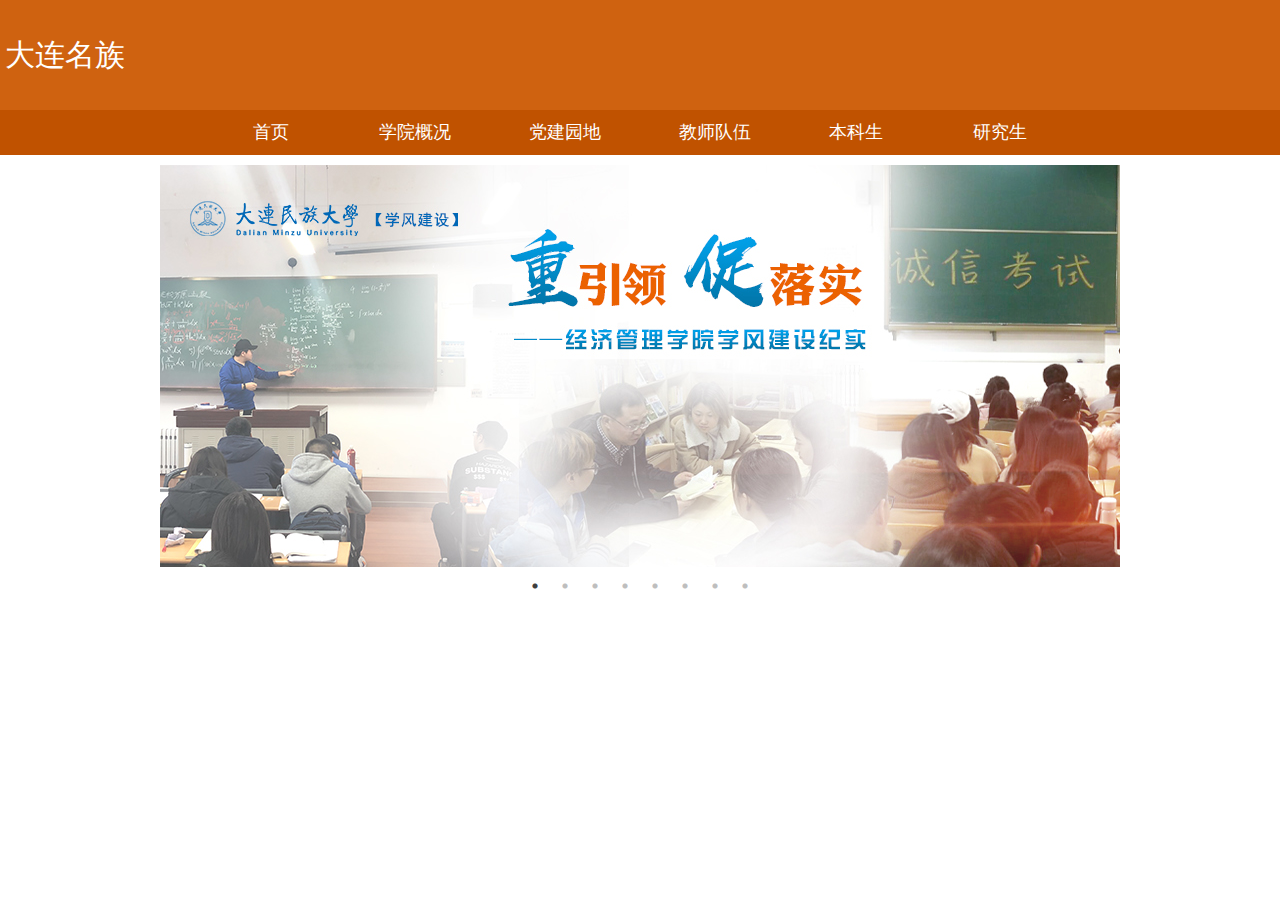
==== index.html @ b8bac3f0 "完成头部" ====
<!DOCTYPE html>
<html lang="en">
<head>
	<meta charset="UTF-8">
	<title>Title</title>
	<link rel="stylesheet" type="text/css" href="slick/slick.css"/>
	<link rel="stylesheet" type="text/css" href="slick/slick-theme.css"/>
	<link rel="stylesheet" href="css/main.css">
</head>
<body class="">

	<div class="wrapper">
		<div class="header">
			<div class="banner">
				<a class="logo" href="index.html">
					大连名族
				</a>

			</div><!-- /.banner -->
			<div class="nav-bar">
				<ul class="nav">
					<li><a href="index.html">首页</a></li>
					<li><a href="##">学院概况</a></li>
					<li><a href="##">党建园地</a></li>
					<li><a href="##">教师队伍</a></li>
					<li><a href="##">本科生</a></li>
					<li><a href="##">研究生</a></li>
				</ul>
			</div><!-- /.nav-bar -->

		</div>
		<div class="main">

			<div class="slide">
				<div><img src="images/tmp/1.jpg"> </div>
				<div><img src="images/tmp/2.jpg"> </div>
				<div><img src="images/tmp/3.jpg"> </div>
				<div><img src="images/tmp/4.jpg"> </div>
				<div><img src="images/tmp/5.jpg"> </div>
				<div><img src="images/tmp/6.jpg"> </div>
				<div><img src="images/tmp/7.jpg"> </div>
				<div><img src="images/tmp/8.jpg"> </div>
			</div>

		</div><!-- /.main -->

	</div>

	<script type="text/javascript" src="js/jquery-1.12.4.js"></script>
	<!--<script type="text/javascript" src="js/jquery-migrate-1.4.1.js"></script>-->
	<script type="text/javascript" src="slick/slick.js"></script>
	<script type="text/javascript">
		$(function(){
        $('.slide').slick({
		        dots: true,
            infinite: true,
            slidesToShow: 1,
            slidesToScroll: 1
        });
		});
	</script>
</body>
</html>
---- css/main.css ----
body{
    margin: 0;
}
* {
    box-sizing: border-box;
}

.wrapper{
    width: 100%;
}
.wrapper>.header{

}
.banner{
    min-height: 110px;
    max-height: 150px;
    background: #cf6210;
}

/* nav bar */
.nav-bar{
    height: 45px;
    background: #c05200;;
}
ul.nav{
    display: flex;
    list-style: none;
    margin: 0;
    padding: 0;
    -webkit-box-pack: center!important;
    -ms-flex-pack: center!important;
    justify-content: center!important;
}
ul.nav::after{
    display: table;
    content: ' ';
    clear: both;
}
ul.nav>li{
    float: left;
    display: inline-block;
    text-align: center;
    max-width: 150px;
}
ul.nav>li>a{
    white-space: nowrap;
    display: block;
    text-decoration: none;
    color: #fff;
    font-size: 18px;
    line-height: 35px;
    padding: 5px 45px;
    background: transparent;
}
ul.nav>li:hover{
    background: #fff;

}
ul.nav>li:hover>a{
    color: #333;
}

.logo>img{
    width: 150px;
    height: 150px;
    background: #fff;
}
.banner .logo{
    margin: 0 5px;
    text-decoration: none;
    color: #fff;
    font-size: 30px;
    line-height: 110px;
}

/* main */
.wrapper>.main{
    width: 75%;
    margin: 10px auto;

}
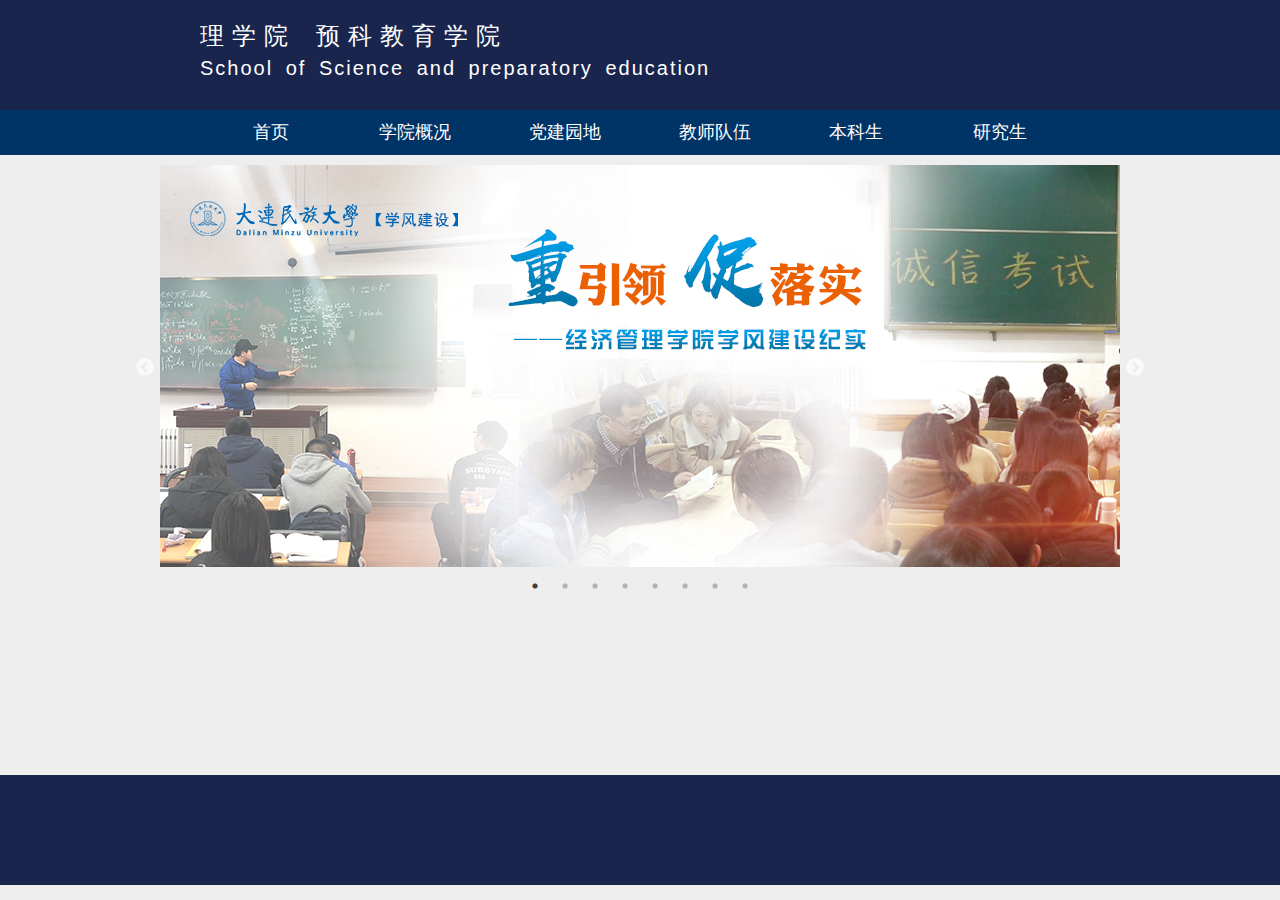
==== commit 2a0b8bd8: "配色选择与下拉菜单设计" ====
--- a/index.html
+++ b/index.html
@@ -1,5 +1,5 @@
 <!DOCTYPE html>
-<html lang="en">
+<html lang="zh">
 <head>
 	<meta charset="UTF-8">
 	<title>Title</title>
@@ -13,18 +13,41 @@
 		<div class="header">
 			<div class="banner">
 				<a class="logo" href="index.html">
-					大连名族
+
 				</a>
-
+				<div class="main">
+					<div class="title">
+						<div class="zh">理学院 预科教育学院</div>
+						<div class="en">School of Science and preparatory education</div>
+					</div>
+				</div>
 			</div><!-- /.banner -->
 			<div class="nav-bar">
 				<ul class="nav">
-					<li><a href="index.html">首页</a></li>
-					<li><a href="##">学院概况</a></li>
-					<li><a href="##">党建园地</a></li>
-					<li><a href="##">教师队伍</a></li>
-					<li><a href="##">本科生</a></li>
-					<li><a href="##">研究生</a></li>
+					<li><a class="nav-link" href="index.html">首页</a></li>
+					<li><a class="nav-link" href="##">学院概况</a></li>
+					<li>
+						<a class="nav-link" href="##">党建园地</a>
+						<ul class="menus">
+							<li><a class="nav-link" href="##">设计</a></li>
+							<li><a class="nav-link" href="##">我的设计</a></li>
+							<li><a class="nav-link" href="##">UI</a></li>
+							<li><a class="nav-link" href="##">如何做设计</a></li>
+							<li><a class="nav-link" href="##">UI设计师</a></li>
+						</ul>
+					</li>
+					<li><a class="nav-link" href="##">教师队伍</a></li>
+					<li>
+						<a class="nav-link" href="##">本科生</a>
+						<ul class="menus">
+							<li><a class="nav-link" href="##">辽东学院</a></li>
+							<li><a class="nav-link" href="##">大连理工大学</a></li>
+							<li><a class="nav-link" href="##">大连名族大学</a></li>
+							<li><a class="nav-link" href="##">北京大学</a></li>
+							<li><a class="nav-link" href="##">哈佛大学</a></li>
+						</ul>
+					</li>
+					<li><a class="nav-link" href="##">研究生</a></li>
 				</ul>
 			</div><!-- /.nav-bar -->
 
@@ -43,12 +66,16 @@
 			</div>
 
 		</div><!-- /.main -->
+		<div class="footer">
 
+
+		</div><!-- /.footer -->
 	</div>
 
 	<script type="text/javascript" src="js/jquery-1.12.4.js"></script>
 	<!--<script type="text/javascript" src="js/jquery-migrate-1.4.1.js"></script>-->
 	<script type="text/javascript" src="slick/slick.js"></script>
+	<script type="text/javascript" src="js/main.js"></script>
 	<script type="text/javascript">
 		$(function(){
         $('.slide').slick({
--- a/css/main.css
+++ b/css/main.css
@@ -1,5 +1,13 @@
+:root{
+    --banner_hei: 110px;
+    --mc: #19254D;
+    --sc: #003366;
+}
+
 body{
     margin: 0;
+    font-family: "Microsoft Yahei", "Helvetica Neue", Helvetica, Arial, sans-serif;
+    background: #eee;
 }
 * {
     box-sizing: border-box;
@@ -9,18 +17,55 @@
     width: 100%;
 }
 .wrapper>.header{
-
+    position: relative;
+    color: #fff;
 }
 .banner{
-    min-height: 110px;
-    max-height: 150px;
-    background: #cf6210;
+    position: relative;
+    height: var(--banner_hei);
+    background: var(--mc);
+}
+.banner .logo{
+    display: block;
+    position: absolute;
+}
+.banner>.main{
+    display: inline-block;
+    margin-left: 200px;
+    height: 100%;
+}
+.banner>.main>.title{
+    font-size: 24px;
+    word-spacing: 5px;
+    letter-spacing: 2px;
+    padding-top: 20px;
+    white-space: nowrap;
+    overflow: hidden;
+    -ms-text-overflow: ellipsis;
+    text-overflow: ellipsis;
+}
+.banner>.main>.title .zh{
+    letter-spacing: 8px;
+    margin-bottom: 5px;
+}
+.banner>.main>.title .en{
+    font-size: 20px;
 }
 
 /* nav bar */
+.nav-link{
+    white-space: nowrap;
+    display: block;
+    text-decoration: none;
+    color: #000;
+    font-size: 18px;
+    line-height: 35px;
+    background: transparent;
+    padding: 5px 15px;
+}
 .nav-bar{
     height: 45px;
-    background: #c05200;;
+    background: var(--sc);
 }
 ul.nav{
     display: flex;
@@ -39,25 +84,54 @@
 ul.nav>li{
     float: left;
     display: inline-block;
+    position: relative;
     text-align: center;
     max-width: 150px;
+    vertical-align: middle;
 }
-ul.nav>li>a{
-    white-space: nowrap;
+.menus{
+    display: none;
+    padding: 0;
+    margin: 0;
+    width: 100%;
+    position: absolute;
+    top: 100%;
+    left: 0;
+    z-index: 1000;
+    float: left;
+    border: 1px solid #eee;
+}
+.menus.open{
     display: block;
-    text-decoration: none;
+}
+ul.nav>li>.menus{
+    font-size: 14px;
+    text-align: left;
+    list-style: none;
+    background-color: #fff;
+    border-top: none;
+}
+.menus a{
+    color: #393939;
+    overflow: hidden;
+    font-size: 14px;
+    font-weight: 500;
+}
+.menus>li:hover{
+    background-color: var(--sc);
+}
+.menus>li:hover a{
     color: #fff;
-    font-size: 18px;
-    line-height: 35px;
+}
+ul.nav>li>.nav-link{
+    color: #fff;
     padding: 5px 45px;
-    background: transparent;
 }
 ul.nav>li:hover{
     background: #fff;
-
 }
-ul.nav>li:hover>a{
-    color: #333;
+ul.nav>li:hover>.nav-link{
+    color: var(--sc);
 }
 
 .logo>img{
@@ -65,17 +139,16 @@
     height: 150px;
     background: #fff;
 }
-.banner .logo{
-    margin: 0 5px;
-    text-decoration: none;
-    color: #fff;
-    font-size: 30px;
-    line-height: 110px;
-}
 
 /* main */
 .wrapper>.main{
     width: 75%;
     margin: 10px auto;
+    min-height: 600px;
+}
 
-}+/* footer */
+.wrapper>.footer{
+    min-height: 110px;
+    background: var(--mc);
+}
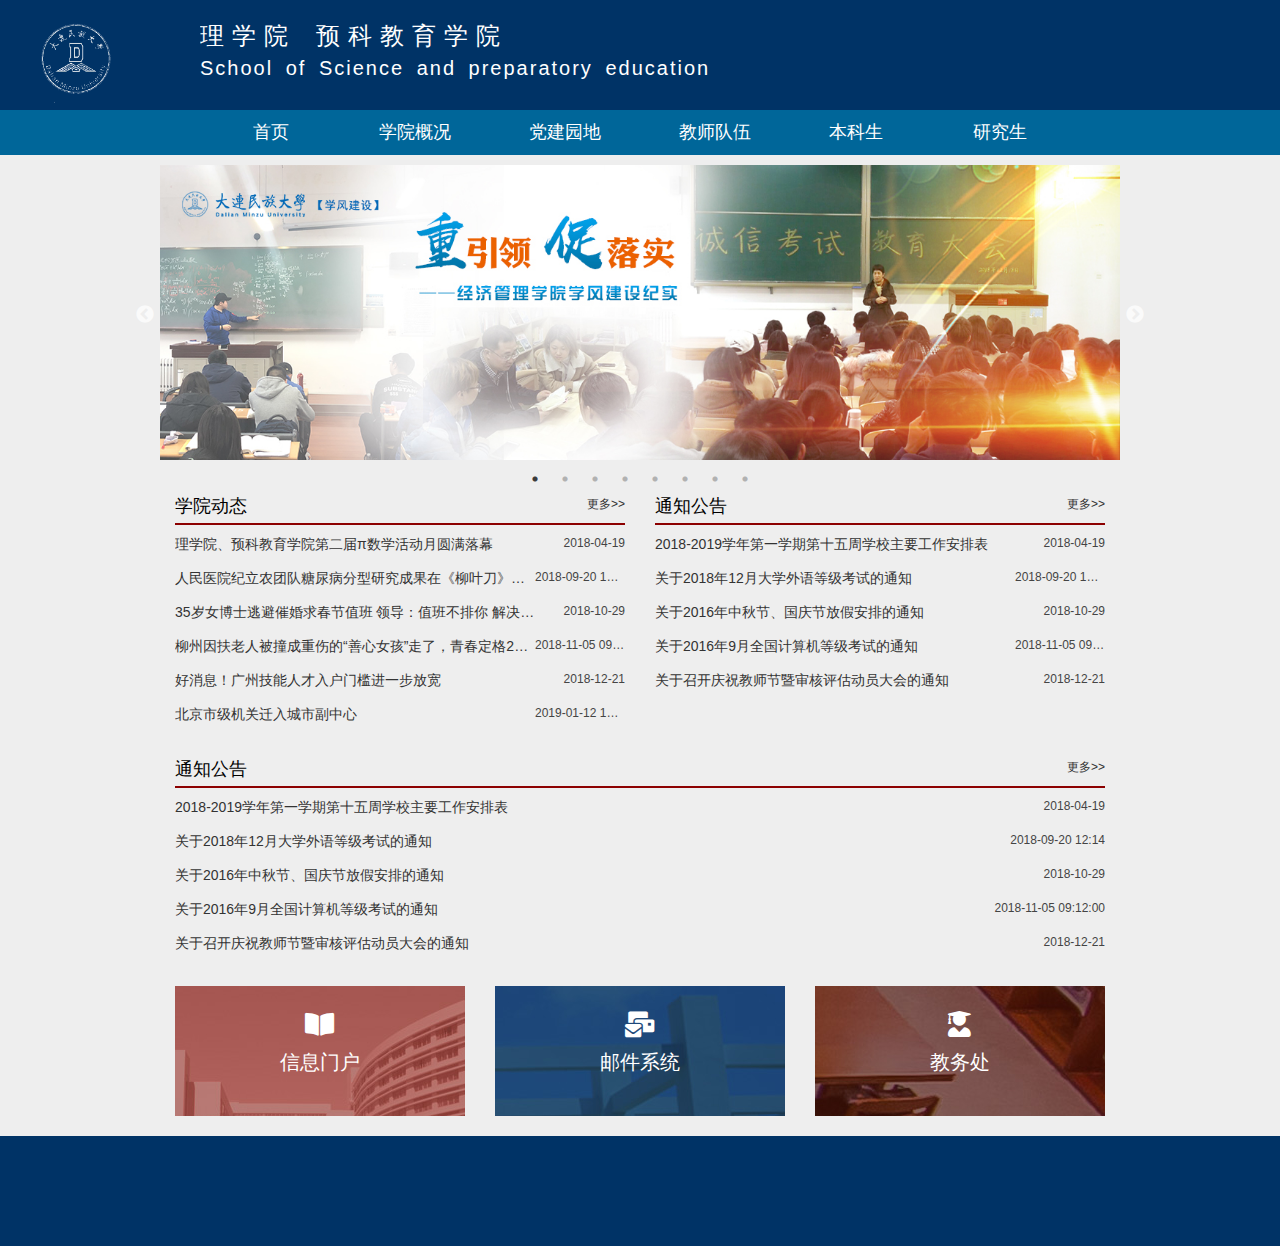
==== commit 6d95afd3: "设计基本完成，更新内容：1. 设计栅栏布局 2. 图标库引入" ====
--- a/index.html
+++ b/index.html
@@ -2,10 +2,55 @@
 <html lang="zh">
 <head>
 	<meta charset="UTF-8">
+	<meta name="viewport" content="width=device-width,minimum-scale=1.0,maximum-scale=1.0"/>
 	<title>Title</title>
 	<link rel="stylesheet" type="text/css" href="slick/slick.css"/>
 	<link rel="stylesheet" type="text/css" href="slick/slick-theme.css"/>
+	<link rel="stylesheet" type="text/css" href="fontawesome-5.6.3-web/css/all.min.css"/>
 	<link rel="stylesheet" href="css/main.css">
+
+	<style type="text/css">
+		/* 快速导航 */
+		.nav-box .item{
+			height: 130px;
+			background: lightblue;
+		}
+		.nav-box .c3{
+			padding: 5px;
+		}
+		.nav-box a{
+			display: block;
+			height: 100%;
+			text-align: center;
+			line-height: 1;
+			text-decoration: none;
+			color: #fff;
+			font-size: 20px;
+			position: relative;
+			padding-top: 25px;
+		}
+		.nav-box a:hover{
+			text-decoration: none;
+			color: #fff;
+		}
+		.nav-box .fas{
+			display: block;
+			text-align: center;
+			font-size: 26px;
+		}
+		.nav-box .item p{
+			margin: 15px 0 0;
+		}
+		.nav-box .msg-portal{
+			background-image: url("images/tmp/10.jpg");
+		}
+		.nav-box .mail-sys{
+			background-image: url("images/tmp/11.jpg");
+		}
+		.nav-box .edu{
+			background-image: url("images/tmp/12.jpg");
+		}
+	</style>
 </head>
 <body class="">
 
@@ -13,7 +58,7 @@
 		<div class="header">
 			<div class="banner">
 				<a class="logo" href="index.html">
-
+					<img src="images/logo.png">
 				</a>
 				<div class="main">
 					<div class="title">
@@ -25,36 +70,39 @@
 			<div class="nav-bar">
 				<ul class="nav">
 					<li><a class="nav-link" href="index.html">首页</a></li>
-					<li><a class="nav-link" href="##">学院概况</a></li>
+					<li><a class="nav-link" href="index.html">学院概况</a></li>
 					<li>
-						<a class="nav-link" href="##">党建园地</a>
+						<a class="nav-link" href="index.html">党建园地</a>
 						<ul class="menus">
-							<li><a class="nav-link" href="##">设计</a></li>
-							<li><a class="nav-link" href="##">我的设计</a></li>
-							<li><a class="nav-link" href="##">UI</a></li>
-							<li><a class="nav-link" href="##">如何做设计</a></li>
-							<li><a class="nav-link" href="##">UI设计师</a></li>
+							<li><a class="nav-link" href="index.html">设计</a></li>
+							<li><a class="nav-link" href="index.html">我的设计</a></li>
+							<li><a class="nav-link" href="index.html">UI</a></li>
+							<li><a class="nav-link" href="index.html">如何做设计</a></li>
+							<li><a class="nav-link" href="index.html">UI设计师</a></li>
 						</ul>
 					</li>
-					<li><a class="nav-link" href="##">教师队伍</a></li>
+					<li><a class="nav-link" href="index.html">教师队伍</a></li>
 					<li>
-						<a class="nav-link" href="##">本科生</a>
+						<a class="nav-link" href="index.html">本科生</a>
 						<ul class="menus">
-							<li><a class="nav-link" href="##">辽东学院</a></li>
-							<li><a class="nav-link" href="##">大连理工大学</a></li>
-							<li><a class="nav-link" href="##">大连名族大学</a></li>
-							<li><a class="nav-link" href="##">北京大学</a></li>
-							<li><a class="nav-link" href="##">哈佛大学</a></li>
+							<li><a class="nav-link" href="index.html">辽东学院</a></li>
+							<li><a class="nav-link" href="index.html">大连理工大学</a></li>
+							<li><a class="nav-link" href="index.html">大连名族大学</a></li>
+							<li><a class="nav-link" href="index.html">北京大学</a></li>
+							<li><a class="nav-link" href="index.html">哈佛大学</a></li>
 						</ul>
 					</li>
-					<li><a class="nav-link" href="##">研究生</a></li>
+					<li><a class="nav-link" href="index.html">研究生</a></li>
 				</ul>
 			</div><!-- /.nav-bar -->
 
-		</div>
+
+
+
+		</div><!-- /.header -->
 		<div class="main">
 
-			<div class="slide">
+			<div class="image-wall">
 				<div><img src="images/tmp/1.jpg"> </div>
 				<div><img src="images/tmp/2.jpg"> </div>
 				<div><img src="images/tmp/3.jpg"> </div>
@@ -65,11 +113,144 @@
 				<div><img src="images/tmp/8.jpg"> </div>
 			</div>
 
+			<div class="cake">
+				<div class="chalf">
+					<div class="box">
+						<div class="header">
+							<h3>学院动态</h3>
+							<div class="opts">
+								<a href="javascript:;">更多>></a>
+							</div>
+						</div>
+						<div class="body">
+							<ul class="links">
+								<li>
+									<a href="javascript:;">理学院、预科教育学院第二届π数学活动月圆满落幕</a>
+									<span class="time">2018-04-19</span>
+								</li>
+								<li>
+									<a href="javascript:;">人民医院纪立农团队糖尿病分型研究成果在《柳叶刀》糖尿病与内分泌子刊发表</a>
+									<span class="time">2018-09-20 12:14</span>
+								</li>
+								<li>
+									<a href="javascript:;">35岁女博士逃避催婚求春节值班 领导：值班不排你 解决当务之急</a>
+									<span class="time">2018-10-29</span>
+								</li>
+								<li>
+									<a href="javascript:;">柳州因扶老人被撞成重伤的“善心女孩”走了，青春定格23岁</a>
+									<span class="time">2018-11-05 09:12:00</span>
+								</li>
+								<li>
+									<a href="javascript:;">好消息！广州技能人才入户门槛进一步放宽</a>
+									<span class="time">2018-12-21</span>
+								</li>
+								<li>
+									<a href="javascript:;">北京市级机关迁入城市副中心</a>
+									<span class="time">2019-01-12 15:58:00</span>
+								</li>
+							</ul>
+						</div>
+					</div>
+				</div>
+
+				<div class="chalf">
+					<div class="box">
+						<div class="header">
+							<h3>通知公告</h3>
+							<div class="opts">
+								<a href="javascript:;">更多>></a>
+							</div>
+						</div>
+						<div class="body">
+							<ul class="links">
+								<li>
+									<a href="javascript:;">2018-2019学年第一学期第十五周学校主要工作安排表</a>
+									<span class="time">2018-04-19</span>
+								</li>
+								<li>
+									<a href="javascript:;">关于2018年12月大学外语等级考试的通知</a>
+									<span class="time">2018-09-20 12:14</span>
+								</li>
+								<li>
+									<a href="javascript:;">关于2016年中秋节、国庆节放假安排的通知</a>
+									<span class="time">2018-10-29</span>
+								</li>
+								<li>
+									<a href="javascript:;">关于2016年9月全国计算机等级考试的通知</a>
+									<span class="time">2018-11-05 09:12:00</span>
+								</li>
+								<li>
+									<a href="javascript:;">关于召开庆祝教师节暨审核评估动员大会的通知</a>
+									<span class="time">2018-12-21</span>
+								</li>
+							</ul>
+						</div>
+					</div>
+				</div>
+			</div><!-- /.cake -->
+
+			<div class="cake">
+				<div class="c12">
+					<div class="box">
+						<div class="header">
+							<h3>通知公告</h3>
+							<div class="opts">
+								<a href="javascript:;">更多>></a>
+							</div>
+						</div>
+						<div class="body">
+							<ul class="links">
+								<li>
+									<a href="javascript:;">2018-2019学年第一学期第十五周学校主要工作安排表</a>
+									<span class="time">2018-04-19</span>
+								</li>
+								<li>
+									<a href="javascript:;">关于2018年12月大学外语等级考试的通知</a>
+									<span class="time">2018-09-20 12:14</span>
+								</li>
+								<li>
+									<a href="javascript:;">关于2016年中秋节、国庆节放假安排的通知</a>
+									<span class="time">2018-10-29</span>
+								</li>
+								<li>
+									<a href="javascript:;">关于2016年9月全国计算机等级考试的通知</a>
+									<span class="time">2018-11-05 09:12:00</span>
+								</li>
+								<li>
+									<a href="javascript:;">关于召开庆祝教师节暨审核评估动员大会的通知</a>
+									<span class="time">2018-12-21</span>
+								</li>
+							</ul>
+						</div>
+					</div>
+				</div>
+			</div>
+
+			<div class="cake nav-box">
+				<div class="c4">
+					<a class="item msg-portal" href="javascript:;"><i class="fas fa-book-open"></i><p>信息门户</p></a>
+				</div>
+				<div class="c4">
+					<a class="item mail-sys" href="javascript:;"><i class="fas fa-mail-bulk"></i><p>邮件系统</p></a>
+				</div>
+				<div class="c4">
+					<a class="item edu" href="javascript:;"><i class="fas fa-user-graduate"></i><p>教务处</p></a>
+				</div>
+			</div>
+
+
 		</div><!-- /.main -->
+
+
 		<div class="footer">
 
 
 		</div><!-- /.footer -->
+	</div>
+
+	<div>
+
+
 	</div>
 
 	<script type="text/javascript" src="js/jquery-1.12.4.js"></script>
@@ -78,11 +259,18 @@
 	<script type="text/javascript" src="js/main.js"></script>
 	<script type="text/javascript">
 		$(function(){
-        $('.slide').slick({
+        $('.image-wall').slick({
 		        dots: true,
             infinite: true,
             slidesToShow: 1,
-            slidesToScroll: 1
+            slidesToScroll: 1,
+		        adaptiveHeight: true,
+		        autoplay: true,
+		        autoplaySpeed: 2000,
+		        arrows: true,
+            centerMode: false,
+            centerPadding: '60px',
+            focusOnSelect: true,
         });
 		});
 	</script>
--- a/fontawesome-5.6.3-web/css/all.min.css
+++ b/fontawesome-5.6.3-web/css/all.min.css
@@ -0,0 +1 @@
+.fa,.fab,.fal,.far,.fas{-moz-osx-font-smoothing:grayscale;-webkit-font-smoothing:antialiased;display:inline-block;font-style:normal;font-variant:normal;text-rendering:auto;line-height:1}.fa-lg{font-size:1.33333em;line-height:.75em;vertical-align:-.0667em}.fa-xs{font-size:.75em}.fa-sm{font-size:.875em}.fa-1x{font-size:1em}.fa-2x{font-size:2em}.fa-3x{font-size:3em}.fa-4x{font-size:4em}.fa-5x{font-size:5em}.fa-6x{font-size:6em}.fa-7x{font-size:7em}.fa-8x{font-size:8em}.fa-9x{font-size:9em}.fa-10x{font-size:10em}.fa-fw{text-align:center;width:1.25em}.fa-ul{list-style-type:none;margin-left:2.5em;padding-left:0}.fa-ul>li{position:relative}.fa-li{left:-2em;position:absolute;text-align:center;width:2em;line-height:inherit}.fa-border{border:.08em solid #eee;border-radius:.1em;padding:.2em .25em .15em}.fa-pull-left{float:left}.fa-pull-right{float:right}.fa.fa-pull-left,.fab.fa-pull-left,.fal.fa-pull-left,.far.fa-pull-left,.fas.fa-pull-left{margin-right:.3em}.fa.fa-pull-right,.fab.fa-pull-right,.fal.fa-pull-right,.far.fa-pull-right,.fas.fa-pull-right{margin-left:.3em}.fa-spin{animation:fa-spin 2s infinite linear}.fa-pulse{animation:fa-spin 1s infinite steps(8)}@keyframes fa-spin{0%{transform:rotate(0deg)}to{transform:rotate(1turn)}}.fa-rotate-90{-ms-filter:"progid:DXImageTransform.Microsoft.BasicImage(rotation=1)";transform:rotate(90deg)}.fa-rotate-180{-ms-filter:"progid:DXImageTransform.Microsoft.BasicImage(rotation=2)";transform:rotate(180deg)}.fa-rotate-270{-ms-filter:"progid:DXImageTransform.Microsoft.BasicImage(rotation=3)";transform:rotate(270deg)}.fa-flip-horizontal{-ms-filter:"progid:DXImageTransform.Microsoft.BasicImage(rotation=0, mirror=1)";transform:scaleX(-1)}.fa-flip-vertical{transform:scaleY(-1)}.fa-flip-horizontal.fa-flip-vertical,.fa-flip-vertical{-ms-filter:"progid:DXImageTransform.Microsoft.BasicImage(rotation=2, mirror=1)"}.fa-flip-horizontal.fa-flip-vertical{transform:scale(-1)}:root .fa-flip-horizontal,:root .fa-flip-vertical,:root .fa-rotate-90,:root .fa-rotate-180,:root .fa-rotate-270{filter:none}.fa-stack{display:inline-block;height:2em;line-height:2em;position:relative;vertical-align:middle;width:2.5em}.fa-stack-1x,.fa-stack-2x{left:0;position:absolute;text-align:center;width:100%}.fa-stack-1x{line-height:inherit}.fa-stack-2x{font-size:2em}.fa-inverse{color:#fff}.fa-500px:before{content:"\f26e"}.fa-accessible-icon:before{content:"\f368"}.fa-accusoft:before{content:"\f369"}.fa-acquisitions-incorporated:before{content:"\f6af"}.fa-ad:before{content:"\f641"}.fa-address-book:before{content:"\f2b9"}.fa-address-card:before{content:"\f2bb"}.fa-adjust:before{content:"\f042"}.fa-adn:before{content:"\f170"}.fa-adobe:before{content:"\f778"}.fa-adversal:before{content:"\f36a"}.fa-affiliatetheme:before{content:"\f36b"}.fa-air-freshener:before{content:"\f5d0"}.fa-algolia:before{content:"\f36c"}.fa-align-center:before{content:"\f037"}.fa-align-justify:before{content:"\f039"}.fa-align-left:before{content:"\f036"}.fa-align-right:before{content:"\f038"}.fa-alipay:before{content:"\f642"}.fa-allergies:before{content:"\f461"}.fa-amazon:before{content:"\f270"}.fa-amazon-pay:before{content:"\f42c"}.fa-ambulance:before{content:"\f0f9"}.fa-american-sign-language-interpreting:before{content:"\f2a3"}.fa-amilia:before{content:"\f36d"}.fa-anchor:before{content:"\f13d"}.fa-android:before{content:"\f17b"}.fa-angellist:before{content:"\f209"}.fa-angle-double-down:before{content:"\f103"}.fa-angle-double-left:before{content:"\f100"}.fa-angle-double-right:before{content:"\f101"}.fa-angle-double-up:before{content:"\f102"}.fa-angle-down:before{content:"\f107"}.fa-angle-left:before{content:"\f104"}.fa-angle-right:before{content:"\f105"}.fa-angle-up:before{content:"\f106"}.fa-angry:before{content:"\f556"}.fa-angrycreative:before{content:"\f36e"}.fa-angular:before{content:"\f420"}.fa-ankh:before{content:"\f644"}.fa-app-store:before{content:"\f36f"}.fa-app-store-ios:before{content:"\f370"}.fa-apper:before{content:"\f371"}.fa-apple:before{content:"\f179"}.fa-apple-alt:before{content:"\f5d1"}.fa-apple-pay:before{content:"\f415"}.fa-archive:before{content:"\f187"}.fa-archway:before{content:"\f557"}.fa-arrow-alt-circle-down:before{content:"\f358"}.fa-arrow-alt-circle-left:before{content:"\f359"}.fa-arrow-alt-circle-right:before{content:"\f35a"}.fa-arrow-alt-circle-up:before{content:"\f35b"}.fa-arrow-circle-down:before{content:"\f0ab"}.fa-arrow-circle-left:before{content:"\f0a8"}.fa-arrow-circle-right:before{content:"\f0a9"}.fa-arrow-circle-up:before{content:"\f0aa"}.fa-arrow-down:before{content:"\f063"}.fa-arrow-left:before{content:"\f060"}.fa-arrow-right:before{content:"\f061"}.fa-arrow-up:before{content:"\f062"}.fa-arrows-alt:before{content:"\f0b2"}.fa-arrows-alt-h:before{content:"\f337"}.fa-arrows-alt-v:before{content:"\f338"}.fa-artstation:before{content:"\f77a"}.fa-assistive-listening-systems:before{content:"\f2a2"}.fa-asterisk:before{content:"\f069"}.fa-asymmetrik:before{content:"\f372"}.fa-at:before{content:"\f1fa"}.fa-atlas:before{content:"\f558"}.fa-atlassian:before{content:"\f77b"}.fa-atom:before{content:"\f5d2"}.fa-audible:before{content:"\f373"}.fa-audio-description:before{content:"\f29e"}.fa-autoprefixer:before{content:"\f41c"}.fa-avianex:before{content:"\f374"}.fa-aviato:before{content:"\f421"}.fa-award:before{content:"\f559"}.fa-aws:before{content:"\f375"}.fa-baby:before{content:"\f77c"}.fa-baby-carriage:before{content:"\f77d"}.fa-backspace:before{content:"\f55a"}.fa-backward:before{content:"\f04a"}.fa-balance-scale:before{content:"\f24e"}.fa-ban:before{content:"\f05e"}.fa-band-aid:before{content:"\f462"}.fa-bandcamp:before{content:"\f2d5"}.fa-barcode:before{content:"\f02a"}.fa-bars:before{content:"\f0c9"}.fa-baseball-ball:before{content:"\f433"}.fa-basketball-ball:before{content:"\f434"}.fa-bath:before{content:"\f2cd"}.fa-battery-empty:before{content:"\f244"}.fa-battery-full:before{content:"\f240"}.fa-battery-half:before{content:"\f242"}.fa-battery-quarter:before{content:"\f243"}.fa-battery-three-quarters:before{content:"\f241"}.fa-bed:before{content:"\f236"}.fa-beer:before{content:"\f0fc"}.fa-behance:before{content:"\f1b4"}.fa-behance-square:before{content:"\f1b5"}.fa-bell:before{content:"\f0f3"}.fa-bell-slash:before{content:"\f1f6"}.fa-bezier-curve:before{content:"\f55b"}.fa-bible:before{content:"\f647"}.fa-bicycle:before{content:"\f206"}.fa-bimobject:before{content:"\f378"}.fa-binoculars:before{content:"\f1e5"}.fa-biohazard:before{content:"\f780"}.fa-birthday-cake:before{content:"\f1fd"}.fa-bitbucket:before{content:"\f171"}.fa-bitcoin:before{content:"\f379"}.fa-bity:before{content:"\f37a"}.fa-black-tie:before{content:"\f27e"}.fa-blackberry:before{content:"\f37b"}.fa-blender:before{content:"\f517"}.fa-blender-phone:before{content:"\f6b6"}.fa-blind:before{content:"\f29d"}.fa-blog:before{content:"\f781"}.fa-blogger:before{content:"\f37c"}.fa-blogger-b:before{content:"\f37d"}.fa-bluetooth:before{content:"\f293"}.fa-bluetooth-b:before{content:"\f294"}.fa-bold:before{content:"\f032"}.fa-bolt:before{content:"\f0e7"}.fa-bomb:before{content:"\f1e2"}.fa-bone:before{content:"\f5d7"}.fa-bong:before{content:"\f55c"}.fa-book:before{content:"\f02d"}.fa-book-dead:before{content:"\f6b7"}.fa-book-open:before{content:"\f518"}.fa-book-reader:before{content:"\f5da"}.fa-bookmark:before{content:"\f02e"}.fa-bowling-ball:before{content:"\f436"}.fa-box:before{content:"\f466"}.fa-box-open:before{content:"\f49e"}.fa-boxes:before{content:"\f468"}.fa-braille:before{content:"\f2a1"}.fa-brain:before{content:"\f5dc"}.fa-briefcase:before{content:"\f0b1"}.fa-briefcase-medical:before{content:"\f469"}.fa-broadcast-tower:before{content:"\f519"}.fa-broom:before{content:"\f51a"}.fa-brush:before{content:"\f55d"}.fa-btc:before{content:"\f15a"}.fa-bug:before{content:"\f188"}.fa-building:before{content:"\f1ad"}.fa-bullhorn:before{content:"\f0a1"}.fa-bullseye:before{content:"\f140"}.fa-burn:before{content:"\f46a"}.fa-buromobelexperte:before{content:"\f37f"}.fa-bus:before{content:"\f207"}.fa-bus-alt:before{content:"\f55e"}.fa-business-time:before{content:"\f64a"}.fa-buysellads:before{content:"\f20d"}.fa-calculator:before{content:"\f1ec"}.fa-calendar:before{content:"\f133"}.fa-calendar-alt:before{content:"\f073"}.fa-calendar-check:before{content:"\f274"}.fa-calendar-day:before{content:"\f783"}.fa-calendar-minus:before{content:"\f272"}.fa-calendar-plus:before{content:"\f271"}.fa-calendar-times:before{content:"\f273"}.fa-calendar-week:before{content:"\f784"}.fa-camera:before{content:"\f030"}.fa-camera-retro:before{content:"\f083"}.fa-campground:before{content:"\f6bb"}.fa-canadian-maple-leaf:before{content:"\f785"}.fa-candy-cane:before{content:"\f786"}.fa-cannabis:before{content:"\f55f"}.fa-capsules:before{content:"\f46b"}.fa-car:before{content:"\f1b9"}.fa-car-alt:before{content:"\f5de"}.fa-car-battery:before{content:"\f5df"}.fa-car-crash:before{content:"\f5e1"}.fa-car-side:before{content:"\f5e4"}.fa-caret-down:before{content:"\f0d7"}.fa-caret-left:before{content:"\f0d9"}.fa-caret-right:before{content:"\f0da"}.fa-caret-square-down:before{content:"\f150"}.fa-caret-square-left:before{content:"\f191"}.fa-caret-square-right:before{content:"\f152"}.fa-caret-square-up:before{content:"\f151"}.fa-caret-up:before{content:"\f0d8"}.fa-carrot:before{content:"\f787"}.fa-cart-arrow-down:before{content:"\f218"}.fa-cart-plus:before{content:"\f217"}.fa-cash-register:before{content:"\f788"}.fa-cat:before{content:"\f6be"}.fa-cc-amazon-pay:before{content:"\f42d"}.fa-cc-amex:before{content:"\f1f3"}.fa-cc-apple-pay:before{content:"\f416"}.fa-cc-diners-club:before{content:"\f24c"}.fa-cc-discover:before{content:"\f1f2"}.fa-cc-jcb:before{content:"\f24b"}.fa-cc-mastercard:before{content:"\f1f1"}.fa-cc-paypal:before{content:"\f1f4"}.fa-cc-stripe:before{content:"\f1f5"}.fa-cc-visa:before{content:"\f1f0"}.fa-centercode:before{content:"\f380"}.fa-centos:before{content:"\f789"}.fa-certificate:before{content:"\f0a3"}.fa-chair:before{content:"\f6c0"}.fa-chalkboard:before{content:"\f51b"}.fa-chalkboard-teacher:before{content:"\f51c"}.fa-charging-station:before{content:"\f5e7"}.fa-chart-area:before{content:"\f1fe"}.fa-chart-bar:before{content:"\f080"}.fa-chart-line:before{content:"\f201"}.fa-chart-pie:before{content:"\f200"}.fa-check:before{content:"\f00c"}.fa-check-circle:before{content:"\f058"}.fa-check-double:before{content:"\f560"}.fa-check-square:before{content:"\f14a"}.fa-chess:before{content:"\f439"}.fa-chess-bishop:before{content:"\f43a"}.fa-chess-board:before{content:"\f43c"}.fa-chess-king:before{content:"\f43f"}.fa-chess-knight:before{content:"\f441"}.fa-chess-pawn:before{content:"\f443"}.fa-chess-queen:before{content:"\f445"}.fa-chess-rook:before{content:"\f447"}.fa-chevron-circle-down:before{content:"\f13a"}.fa-chevron-circle-left:before{content:"\f137"}.fa-chevron-circle-right:before{content:"\f138"}.fa-chevron-circle-up:before{content:"\f139"}.fa-chevron-down:before{content:"\f078"}.fa-chevron-left:before{content:"\f053"}.fa-chevron-right:before{content:"\f054"}.fa-chevron-up:before{content:"\f077"}.fa-child:before{content:"\f1ae"}.fa-chrome:before{content:"\f268"}.fa-church:before{content:"\f51d"}.fa-circle:before{content:"\f111"}.fa-circle-notch:before{content:"\f1ce"}.fa-city:before{content:"\f64f"}.fa-clipboard:before{content:"\f328"}.fa-clipboard-check:before{content:"\f46c"}.fa-clipboard-list:before{content:"\f46d"}.fa-clock:before{content:"\f017"}.fa-clone:before{content:"\f24d"}.fa-closed-captioning:before{content:"\f20a"}.fa-cloud:before{content:"\f0c2"}.fa-cloud-download-alt:before{content:"\f381"}.fa-cloud-meatball:before{content:"\f73b"}.fa-cloud-moon:before{content:"\f6c3"}.fa-cloud-moon-rain:before{content:"\f73c"}.fa-cloud-rain:before{content:"\f73d"}.fa-cloud-showers-heavy:before{content:"\f740"}.fa-cloud-sun:before{content:"\f6c4"}.fa-cloud-sun-rain:before{content:"\f743"}.fa-cloud-upload-alt:before{content:"\f382"}.fa-cloudscale:before{content:"\f383"}.fa-cloudsmith:before{content:"\f384"}.fa-cloudversify:before{content:"\f385"}.fa-cocktail:before{content:"\f561"}.fa-code:before{content:"\f121"}.fa-code-branch:before{content:"\f126"}.fa-codepen:before{content:"\f1cb"}.fa-codiepie:before{content:"\f284"}.fa-coffee:before{content:"\f0f4"}.fa-cog:before{content:"\f013"}.fa-cogs:before{content:"\f085"}.fa-coins:before{content:"\f51e"}.fa-columns:before{content:"\f0db"}.fa-comment:before{content:"\f075"}.fa-comment-alt:before{content:"\f27a"}.fa-comment-dollar:before{content:"\f651"}.fa-comment-dots:before{content:"\f4ad"}.fa-comment-slash:before{content:"\f4b3"}.fa-comments:before{content:"\f086"}.fa-comments-dollar:before{content:"\f653"}.fa-compact-disc:before{content:"\f51f"}.fa-compass:before{content:"\f14e"}.fa-compress:before{content:"\f066"}.fa-compress-arrows-alt:before{content:"\f78c"}.fa-concierge-bell:before{content:"\f562"}.fa-confluence:before{content:"\f78d"}.fa-connectdevelop:before{content:"\f20e"}.fa-contao:before{content:"\f26d"}.fa-cookie:before{content:"\f563"}.fa-cookie-bite:before{content:"\f564"}.fa-copy:before{content:"\f0c5"}.fa-copyright:before{content:"\f1f9"}.fa-couch:before{content:"\f4b8"}.fa-cpanel:before{content:"\f388"}.fa-creative-commons:before{content:"\f25e"}.fa-creative-commons-by:before{content:"\f4e7"}.fa-creative-commons-nc:before{content:"\f4e8"}.fa-creative-commons-nc-eu:before{content:"\f4e9"}.fa-creative-commons-nc-jp:before{content:"\f4ea"}.fa-creative-commons-nd:before{content:"\f4eb"}.fa-creative-commons-pd:before{content:"\f4ec"}.fa-creative-commons-pd-alt:before{content:"\f4ed"}.fa-creative-commons-remix:before{content:"\f4ee"}.fa-creative-commons-sa:before{content:"\f4ef"}.fa-creative-commons-sampling:before{content:"\f4f0"}.fa-creative-commons-sampling-plus:before{content:"\f4f1"}.fa-creative-commons-share:before{content:"\f4f2"}.fa-creative-commons-zero:before{content:"\f4f3"}.fa-credit-card:before{content:"\f09d"}.fa-critical-role:before{content:"\f6c9"}.fa-crop:before{content:"\f125"}.fa-crop-alt:before{content:"\f565"}.fa-cross:before{content:"\f654"}.fa-crosshairs:before{content:"\f05b"}.fa-crow:before{content:"\f520"}.fa-crown:before{content:"\f521"}.fa-css3:before{content:"\f13c"}.fa-css3-alt:before{content:"\f38b"}.fa-cube:before{content:"\f1b2"}.fa-cubes:before{content:"\f1b3"}.fa-cut:before{content:"\f0c4"}.fa-cuttlefish:before{content:"\f38c"}.fa-d-and-d:before{content:"\f38d"}.fa-d-and-d-beyond:before{content:"\f6ca"}.fa-dashcube:before{content:"\f210"}.fa-database:before{content:"\f1c0"}.fa-deaf:before{content:"\f2a4"}.fa-delicious:before{content:"\f1a5"}.fa-democrat:before{content:"\f747"}.fa-deploydog:before{content:"\f38e"}.fa-deskpro:before{content:"\f38f"}.fa-desktop:before{content:"\f108"}.fa-dev:before{content:"\f6cc"}.fa-deviantart:before{content:"\f1bd"}.fa-dharmachakra:before{content:"\f655"}.fa-dhl:before{content:"\f790"}.fa-diagnoses:before{content:"\f470"}.fa-diaspora:before{content:"\f791"}.fa-dice:before{content:"\f522"}.fa-dice-d20:before{content:"\f6cf"}.fa-dice-d6:before{content:"\f6d1"}.fa-dice-five:before{content:"\f523"}.fa-dice-four:before{content:"\f524"}.fa-dice-one:before{content:"\f525"}.fa-dice-six:before{content:"\f526"}.fa-dice-three:before{content:"\f527"}.fa-dice-two:before{content:"\f528"}.fa-digg:before{content:"\f1a6"}.fa-digital-ocean:before{content:"\f391"}.fa-digital-tachograph:before{content:"\f566"}.fa-directions:before{content:"\f5eb"}.fa-discord:before{content:"\f392"}.fa-discourse:before{content:"\f393"}.fa-divide:before{content:"\f529"}.fa-dizzy:before{content:"\f567"}.fa-dna:before{content:"\f471"}.fa-dochub:before{content:"\f394"}.fa-docker:before{content:"\f395"}.fa-dog:before{content:"\f6d3"}.fa-dollar-sign:before{content:"\f155"}.fa-dolly:before{content:"\f472"}.fa-dolly-flatbed:before{content:"\f474"}.fa-donate:before{content:"\f4b9"}.fa-door-closed:before{content:"\f52a"}.fa-door-open:before{content:"\f52b"}.fa-dot-circle:before{content:"\f192"}.fa-dove:before{content:"\f4ba"}.fa-download:before{content:"\f019"}.fa-draft2digital:before{content:"\f396"}.fa-drafting-compass:before{content:"\f568"}.fa-dragon:before{content:"\f6d5"}.fa-draw-polygon:before{content:"\f5ee"}.fa-dribbble:before{content:"\f17d"}.fa-dribbble-square:before{content:"\f397"}.fa-dropbox:before{content:"\f16b"}.fa-drum:before{content:"\f569"}.fa-drum-steelpan:before{content:"\f56a"}.fa-drumstick-bite:before{content:"\f6d7"}.fa-drupal:before{content:"\f1a9"}.fa-dumbbell:before{content:"\f44b"}.fa-dumpster:before{content:"\f793"}.fa-dumpster-fire:before{content:"\f794"}.fa-dungeon:before{content:"\f6d9"}.fa-dyalog:before{content:"\f399"}.fa-earlybirds:before{content:"\f39a"}.fa-ebay:before{content:"\f4f4"}.fa-edge:before{content:"\f282"}.fa-edit:before{content:"\f044"}.fa-eject:before{content:"\f052"}.fa-elementor:before{content:"\f430"}.fa-ellipsis-h:before{content:"\f141"}.fa-ellipsis-v:before{content:"\f142"}.fa-ello:before{content:"\f5f1"}.fa-ember:before{content:"\f423"}.fa-empire:before{content:"\f1d1"}.fa-envelope:before{content:"\f0e0"}.fa-envelope-open:before{content:"\f2b6"}.fa-envelope-open-text:before{content:"\f658"}.fa-envelope-square:before{content:"\f199"}.fa-envira:before{content:"\f299"}.fa-equals:before{content:"\f52c"}.fa-eraser:before{content:"\f12d"}.fa-erlang:before{content:"\f39d"}.fa-ethereum:before{content:"\f42e"}.fa-ethernet:before{content:"\f796"}.fa-etsy:before{content:"\f2d7"}.fa-euro-sign:before{content:"\f153"}.fa-exchange-alt:before{content:"\f362"}.fa-exclamation:before{content:"\f12a"}.fa-exclamation-circle:before{content:"\f06a"}.fa-exclamation-triangle:before{content:"\f071"}.fa-expand:before{content:"\f065"}.fa-expand-arrows-alt:before{content:"\f31e"}.fa-expeditedssl:before{content:"\f23e"}.fa-external-link-alt:before{content:"\f35d"}.fa-external-link-square-alt:before{content:"\f360"}.fa-eye:before{content:"\f06e"}.fa-eye-dropper:before{content:"\f1fb"}.fa-eye-slash:before{content:"\f070"}.fa-facebook:before{content:"\f09a"}.fa-facebook-f:before{content:"\f39e"}.fa-facebook-messenger:before{content:"\f39f"}.fa-facebook-square:before{content:"\f082"}.fa-fantasy-flight-games:before{content:"\f6dc"}.fa-fast-backward:before{content:"\f049"}.fa-fast-forward:before{content:"\f050"}.fa-fax:before{content:"\f1ac"}.fa-feather:before{content:"\f52d"}.fa-feather-alt:before{content:"\f56b"}.fa-fedex:before{content:"\f797"}.fa-fedora:before{content:"\f798"}.fa-female:before{content:"\f182"}.fa-fighter-jet:before{content:"\f0fb"}.fa-figma:before{content:"\f799"}.fa-file:before{content:"\f15b"}.fa-file-alt:before{content:"\f15c"}.fa-file-archive:before{content:"\f1c6"}.fa-file-audio:before{content:"\f1c7"}.fa-file-code:before{content:"\f1c9"}.fa-file-contract:before{content:"\f56c"}.fa-file-csv:before{content:"\f6dd"}.fa-file-download:before{content:"\f56d"}.fa-file-excel:before{content:"\f1c3"}.fa-file-export:before{content:"\f56e"}.fa-file-image:before{content:"\f1c5"}.fa-file-import:before{content:"\f56f"}.fa-file-invoice:before{content:"\f570"}.fa-file-invoice-dollar:before{content:"\f571"}.fa-file-medical:before{content:"\f477"}.fa-file-medical-alt:before{content:"\f478"}.fa-file-pdf:before{content:"\f1c1"}.fa-file-powerpoint:before{content:"\f1c4"}.fa-file-prescription:before{content:"\f572"}.fa-file-signature:before{content:"\f573"}.fa-file-upload:before{content:"\f574"}.fa-file-video:before{content:"\f1c8"}.fa-file-word:before{content:"\f1c2"}.fa-fill:before{content:"\f575"}.fa-fill-drip:before{content:"\f576"}.fa-film:before{content:"\f008"}.fa-filter:before{content:"\f0b0"}.fa-fingerprint:before{content:"\f577"}.fa-fire:before{content:"\f06d"}.fa-fire-alt:before{content:"\f7e4"}.fa-fire-extinguisher:before{content:"\f134"}.fa-firefox:before{content:"\f269"}.fa-first-aid:before{content:"\f479"}.fa-first-order:before{content:"\f2b0"}.fa-first-order-alt:before{content:"\f50a"}.fa-firstdraft:before{content:"\f3a1"}.fa-fish:before{content:"\f578"}.fa-fist-raised:before{content:"\f6de"}.fa-flag:before{content:"\f024"}.fa-flag-checkered:before{content:"\f11e"}.fa-flag-usa:before{content:"\f74d"}.fa-flask:before{content:"\f0c3"}.fa-flickr:before{content:"\f16e"}.fa-flipboard:before{content:"\f44d"}.fa-flushed:before{content:"\f579"}.fa-fly:before{content:"\f417"}.fa-folder:before{content:"\f07b"}.fa-folder-minus:before{content:"\f65d"}.fa-folder-open:before{content:"\f07c"}.fa-folder-plus:before{content:"\f65e"}.fa-font:before{content:"\f031"}.fa-font-awesome:before{content:"\f2b4"}.fa-font-awesome-alt:before{content:"\f35c"}.fa-font-awesome-flag:before{content:"\f425"}.fa-font-awesome-logo-full:before{content:"\f4e6"}.fa-fonticons:before{content:"\f280"}.fa-fonticons-fi:before{content:"\f3a2"}.fa-football-ball:before{content:"\f44e"}.fa-fort-awesome:before{content:"\f286"}.fa-fort-awesome-alt:before{content:"\f3a3"}.fa-forumbee:before{content:"\f211"}.fa-forward:before{content:"\f04e"}.fa-foursquare:before{content:"\f180"}.fa-free-code-camp:before{content:"\f2c5"}.fa-freebsd:before{content:"\f3a4"}.fa-frog:before{content:"\f52e"}.fa-frown:before{content:"\f119"}.fa-frown-open:before{content:"\f57a"}.fa-fulcrum:before{content:"\f50b"}.fa-funnel-dollar:before{content:"\f662"}.fa-futbol:before{content:"\f1e3"}.fa-galactic-republic:before{content:"\f50c"}.fa-galactic-senate:before{content:"\f50d"}.fa-gamepad:before{content:"\f11b"}.fa-gas-pump:before{content:"\f52f"}.fa-gavel:before{content:"\f0e3"}.fa-gem:before{content:"\f3a5"}.fa-genderless:before{content:"\f22d"}.fa-get-pocket:before{content:"\f265"}.fa-gg:before{content:"\f260"}.fa-gg-circle:before{content:"\f261"}.fa-ghost:before{content:"\f6e2"}.fa-gift:before{content:"\f06b"}.fa-gifts:before{content:"\f79c"}.fa-git:before{content:"\f1d3"}.fa-git-square:before{content:"\f1d2"}.fa-github:before{content:"\f09b"}.fa-github-alt:before{content:"\f113"}.fa-github-square:before{content:"\f092"}.fa-gitkraken:before{content:"\f3a6"}.fa-gitlab:before{content:"\f296"}.fa-gitter:before{content:"\f426"}.fa-glass-cheers:before{content:"\f79f"}.fa-glass-martini:before{content:"\f000"}.fa-glass-martini-alt:before{content:"\f57b"}.fa-glass-whiskey:before{content:"\f7a0"}.fa-glasses:before{content:"\f530"}.fa-glide:before{content:"\f2a5"}.fa-glide-g:before{content:"\f2a6"}.fa-globe:before{content:"\f0ac"}.fa-globe-africa:before{content:"\f57c"}.fa-globe-americas:before{content:"\f57d"}.fa-globe-asia:before{content:"\f57e"}.fa-globe-europe:before{content:"\f7a2"}.fa-gofore:before{content:"\f3a7"}.fa-golf-ball:before{content:"\f450"}.fa-goodreads:before{content:"\f3a8"}.fa-goodreads-g:before{content:"\f3a9"}.fa-google:before{content:"\f1a0"}.fa-google-drive:before{content:"\f3aa"}.fa-google-play:before{content:"\f3ab"}.fa-google-plus:before{content:"\f2b3"}.fa-google-plus-g:before{content:"\f0d5"}.fa-google-plus-square:before{content:"\f0d4"}.fa-google-wallet:before{content:"\f1ee"}.fa-gopuram:before{content:"\f664"}.fa-graduation-cap:before{content:"\f19d"}.fa-gratipay:before{content:"\f184"}.fa-grav:before{content:"\f2d6"}.fa-greater-than:before{content:"\f531"}.fa-greater-than-equal:before{content:"\f532"}.fa-grimace:before{content:"\f57f"}.fa-grin:before{content:"\f580"}.fa-grin-alt:before{content:"\f581"}.fa-grin-beam:before{content:"\f582"}.fa-grin-beam-sweat:before{content:"\f583"}.fa-grin-hearts:before{content:"\f584"}.fa-grin-squint:before{content:"\f585"}.fa-grin-squint-tears:before{content:"\f586"}.fa-grin-stars:before{content:"\f587"}.fa-grin-tears:before{content:"\f588"}.fa-grin-tongue:before{content:"\f589"}.fa-grin-tongue-squint:before{content:"\f58a"}.fa-grin-tongue-wink:before{content:"\f58b"}.fa-grin-wink:before{content:"\f58c"}.fa-grip-horizontal:before{content:"\f58d"}.fa-grip-lines:before{content:"\f7a4"}.fa-grip-lines-vertical:before{content:"\f7a5"}.fa-grip-vertical:before{content:"\f58e"}.fa-gripfire:before{content:"\f3ac"}.fa-grunt:before{content:"\f3ad"}.fa-guitar:before{content:"\f7a6"}.fa-gulp:before{content:"\f3ae"}.fa-h-square:before{content:"\f0fd"}.fa-hacker-news:before{content:"\f1d4"}.fa-hacker-news-square:before{content:"\f3af"}.fa-hackerrank:before{content:"\f5f7"}.fa-hammer:before{content:"\f6e3"}.fa-hamsa:before{content:"\f665"}.fa-hand-holding:before{content:"\f4bd"}.fa-hand-holding-heart:before{content:"\f4be"}.fa-hand-holding-usd:before{content:"\f4c0"}.fa-hand-lizard:before{content:"\f258"}.fa-hand-paper:before{content:"\f256"}.fa-hand-peace:before{content:"\f25b"}.fa-hand-point-down:before{content:"\f0a7"}.fa-hand-point-left:before{content:"\f0a5"}.fa-hand-point-right:before{content:"\f0a4"}.fa-hand-point-up:before{content:"\f0a6"}.fa-hand-pointer:before{content:"\f25a"}.fa-hand-rock:before{content:"\f255"}.fa-hand-scissors:before{content:"\f257"}.fa-hand-spock:before{content:"\f259"}.fa-hands:before{content:"\f4c2"}.fa-hands-helping:before{content:"\f4c4"}.fa-handshake:before{content:"\f2b5"}.fa-hanukiah:before{content:"\f6e6"}.fa-hashtag:before{content:"\f292"}.fa-hat-wizard:before{content:"\f6e8"}.fa-haykal:before{content:"\f666"}.fa-hdd:before{content:"\f0a0"}.fa-heading:before{content:"\f1dc"}.fa-headphones:before{content:"\f025"}.fa-headphones-alt:before{content:"\f58f"}.fa-headset:before{content:"\f590"}.fa-heart:before{content:"\f004"}.fa-heart-broken:before{content:"\f7a9"}.fa-heartbeat:before{content:"\f21e"}.fa-helicopter:before{content:"\f533"}.fa-highlighter:before{content:"\f591"}.fa-hiking:before{content:"\f6ec"}.fa-hippo:before{content:"\f6ed"}.fa-hips:before{content:"\f452"}.fa-hire-a-helper:before{content:"\f3b0"}.fa-history:before{content:"\f1da"}.fa-hockey-puck:before{content:"\f453"}.fa-holly-berry:before{content:"\f7aa"}.fa-home:before{content:"\f015"}.fa-hooli:before{content:"\f427"}.fa-hornbill:before{content:"\f592"}.fa-horse:before{content:"\f6f0"}.fa-horse-head:before{content:"\f7ab"}.fa-hospital:before{content:"\f0f8"}.fa-hospital-alt:before{content:"\f47d"}.fa-hospital-symbol:before{content:"\f47e"}.fa-hot-tub:before{content:"\f593"}.fa-hotel:before{content:"\f594"}.fa-hotjar:before{content:"\f3b1"}.fa-hourglass:before{content:"\f254"}.fa-hourglass-end:before{content:"\f253"}.fa-hourglass-half:before{content:"\f252"}.fa-hourglass-start:before{content:"\f251"}.fa-house-damage:before{content:"\f6f1"}.fa-houzz:before{content:"\f27c"}.fa-hryvnia:before{content:"\f6f2"}.fa-html5:before{content:"\f13b"}.fa-hubspot:before{content:"\f3b2"}.fa-i-cursor:before{content:"\f246"}.fa-icicles:before{content:"\f7ad"}.fa-id-badge:before{content:"\f2c1"}.fa-id-card:before{content:"\f2c2"}.fa-id-card-alt:before{content:"\f47f"}.fa-igloo:before{content:"\f7ae"}.fa-image:before{content:"\f03e"}.fa-images:before{content:"\f302"}.fa-imdb:before{content:"\f2d8"}.fa-inbox:before{content:"\f01c"}.fa-indent:before{content:"\f03c"}.fa-industry:before{content:"\f275"}.fa-infinity:before{content:"\f534"}.fa-info:before{content:"\f129"}.fa-info-circle:before{content:"\f05a"}.fa-instagram:before{content:"\f16d"}.fa-intercom:before{content:"\f7af"}.fa-internet-explorer:before{content:"\f26b"}.fa-invision:before{content:"\f7b0"}.fa-ioxhost:before{content:"\f208"}.fa-italic:before{content:"\f033"}.fa-itunes:before{content:"\f3b4"}.fa-itunes-note:before{content:"\f3b5"}.fa-java:before{content:"\f4e4"}.fa-jedi:before{content:"\f669"}.fa-jedi-order:before{content:"\f50e"}.fa-jenkins:before{content:"\f3b6"}.fa-jira:before{content:"\f7b1"}.fa-joget:before{content:"\f3b7"}.fa-joint:before{content:"\f595"}.fa-joomla:before{content:"\f1aa"}.fa-journal-whills:before{content:"\f66a"}.fa-js:before{content:"\f3b8"}.fa-js-square:before{content:"\f3b9"}.fa-jsfiddle:before{content:"\f1cc"}.fa-kaaba:before{content:"\f66b"}.fa-kaggle:before{content:"\f5fa"}.fa-key:before{content:"\f084"}.fa-keybase:before{content:"\f4f5"}.fa-keyboard:before{content:"\f11c"}.fa-keycdn:before{content:"\f3ba"}.fa-khanda:before{content:"\f66d"}.fa-kickstarter:before{content:"\f3bb"}.fa-kickstarter-k:before{content:"\f3bc"}.fa-kiss:before{content:"\f596"}.fa-kiss-beam:before{content:"\f597"}.fa-kiss-wink-heart:before{content:"\f598"}.fa-kiwi-bird:before{content:"\f535"}.fa-korvue:before{content:"\f42f"}.fa-landmark:before{content:"\f66f"}.fa-language:before{content:"\f1ab"}.fa-laptop:before{content:"\f109"}.fa-laptop-code:before{content:"\f5fc"}.fa-laravel:before{content:"\f3bd"}.fa-lastfm:before{content:"\f202"}.fa-lastfm-square:before{content:"\f203"}.fa-laugh:before{content:"\f599"}.fa-laugh-beam:before{content:"\f59a"}.fa-laugh-squint:before{content:"\f59b"}.fa-laugh-wink:before{content:"\f59c"}.fa-layer-group:before{content:"\f5fd"}.fa-leaf:before{content:"\f06c"}.fa-leanpub:before{content:"\f212"}.fa-lemon:before{content:"\f094"}.fa-less:before{content:"\f41d"}.fa-less-than:before{content:"\f536"}.fa-less-than-equal:before{content:"\f537"}.fa-level-down-alt:before{content:"\f3be"}.fa-level-up-alt:before{content:"\f3bf"}.fa-life-ring:before{content:"\f1cd"}.fa-lightbulb:before{content:"\f0eb"}.fa-line:before{content:"\f3c0"}.fa-link:before{content:"\f0c1"}.fa-linkedin:before{content:"\f08c"}.fa-linkedin-in:before{content:"\f0e1"}.fa-linode:before{content:"\f2b8"}.fa-linux:before{content:"\f17c"}.fa-lira-sign:before{content:"\f195"}.fa-list:before{content:"\f03a"}.fa-list-alt:before{content:"\f022"}.fa-list-ol:before{content:"\f0cb"}.fa-list-ul:before{content:"\f0ca"}.fa-location-arrow:before{content:"\f124"}.fa-lock:before{content:"\f023"}.fa-lock-open:before{content:"\f3c1"}.fa-long-arrow-alt-down:before{content:"\f309"}.fa-long-arrow-alt-left:before{content:"\f30a"}.fa-long-arrow-alt-right:before{content:"\f30b"}.fa-long-arrow-alt-up:before{content:"\f30c"}.fa-low-vision:before{content:"\f2a8"}.fa-luggage-cart:before{content:"\f59d"}.fa-lyft:before{content:"\f3c3"}.fa-magento:before{content:"\f3c4"}.fa-magic:before{content:"\f0d0"}.fa-magnet:before{content:"\f076"}.fa-mail-bulk:before{content:"\f674"}.fa-mailchimp:before{content:"\f59e"}.fa-male:before{content:"\f183"}.fa-mandalorian:before{content:"\f50f"}.fa-map:before{content:"\f279"}.fa-map-marked:before{content:"\f59f"}.fa-map-marked-alt:before{content:"\f5a0"}.fa-map-marker:before{content:"\f041"}.fa-map-marker-alt:before{content:"\f3c5"}.fa-map-pin:before{content:"\f276"}.fa-map-signs:before{content:"\f277"}.fa-markdown:before{content:"\f60f"}.fa-marker:before{content:"\f5a1"}.fa-mars:before{content:"\f222"}.fa-mars-double:before{content:"\f227"}.fa-mars-stroke:before{content:"\f229"}.fa-mars-stroke-h:before{content:"\f22b"}.fa-mars-stroke-v:before{content:"\f22a"}.fa-mask:before{content:"\f6fa"}.fa-mastodon:before{content:"\f4f6"}.fa-maxcdn:before{content:"\f136"}.fa-medal:before{content:"\f5a2"}.fa-medapps:before{content:"\f3c6"}.fa-medium:before{content:"\f23a"}.fa-medium-m:before{content:"\f3c7"}.fa-medkit:before{content:"\f0fa"}.fa-medrt:before{content:"\f3c8"}.fa-meetup:before{content:"\f2e0"}.fa-megaport:before{content:"\f5a3"}.fa-meh:before{content:"\f11a"}.fa-meh-blank:before{content:"\f5a4"}.fa-meh-rolling-eyes:before{content:"\f5a5"}.fa-memory:before{content:"\f538"}.fa-mendeley:before{content:"\f7b3"}.fa-menorah:before{content:"\f676"}.fa-mercury:before{content:"\f223"}.fa-meteor:before{content:"\f753"}.fa-microchip:before{content:"\f2db"}.fa-microphone:before{content:"\f130"}.fa-microphone-alt:before{content:"\f3c9"}.fa-microphone-alt-slash:before{content:"\f539"}.fa-microphone-slash:before{content:"\f131"}.fa-microscope:before{content:"\f610"}.fa-microsoft:before{content:"\f3ca"}.fa-minus:before{content:"\f068"}.fa-minus-circle:before{content:"\f056"}.fa-minus-square:before{content:"\f146"}.fa-mitten:before{content:"\f7b5"}.fa-mix:before{content:"\f3cb"}.fa-mixcloud:before{content:"\f289"}.fa-mizuni:before{content:"\f3cc"}.fa-mobile:before{content:"\f10b"}.fa-mobile-alt:before{content:"\f3cd"}.fa-modx:before{content:"\f285"}.fa-monero:before{content:"\f3d0"}.fa-money-bill:before{content:"\f0d6"}.fa-money-bill-alt:before{content:"\f3d1"}.fa-money-bill-wave:before{content:"\f53a"}.fa-money-bill-wave-alt:before{content:"\f53b"}.fa-money-check:before{content:"\f53c"}.fa-money-check-alt:before{content:"\f53d"}.fa-monument:before{content:"\f5a6"}.fa-moon:before{content:"\f186"}.fa-mortar-pestle:before{content:"\f5a7"}.fa-mosque:before{content:"\f678"}.fa-motorcycle:before{content:"\f21c"}.fa-mountain:before{content:"\f6fc"}.fa-mouse-pointer:before{content:"\f245"}.fa-mug-hot:before{content:"\f7b6"}.fa-music:before{content:"\f001"}.fa-napster:before{content:"\f3d2"}.fa-neos:before{content:"\f612"}.fa-network-wired:before{content:"\f6ff"}.fa-neuter:before{content:"\f22c"}.fa-newspaper:before{content:"\f1ea"}.fa-nimblr:before{content:"\f5a8"}.fa-nintendo-switch:before{content:"\f418"}.fa-node:before{content:"\f419"}.fa-node-js:before{content:"\f3d3"}.fa-not-equal:before{content:"\f53e"}.fa-notes-medical:before{content:"\f481"}.fa-npm:before{content:"\f3d4"}.fa-ns8:before{content:"\f3d5"}.fa-nutritionix:before{content:"\f3d6"}.fa-object-group:before{content:"\f247"}.fa-object-ungroup:before{content:"\f248"}.fa-odnoklassniki:before{content:"\f263"}.fa-odnoklassniki-square:before{content:"\f264"}.fa-oil-can:before{content:"\f613"}.fa-old-republic:before{content:"\f510"}.fa-om:before{content:"\f679"}.fa-opencart:before{content:"\f23d"}.fa-openid:before{content:"\f19b"}.fa-opera:before{content:"\f26a"}.fa-optin-monster:before{content:"\f23c"}.fa-osi:before{content:"\f41a"}.fa-otter:before{content:"\f700"}.fa-outdent:before{content:"\f03b"}.fa-page4:before{content:"\f3d7"}.fa-pagelines:before{content:"\f18c"}.fa-paint-brush:before{content:"\f1fc"}.fa-paint-roller:before{content:"\f5aa"}.fa-palette:before{content:"\f53f"}.fa-palfed:before{content:"\f3d8"}.fa-pallet:before{content:"\f482"}.fa-paper-plane:before{content:"\f1d8"}.fa-paperclip:before{content:"\f0c6"}.fa-parachute-box:before{content:"\f4cd"}.fa-paragraph:before{content:"\f1dd"}.fa-parking:before{content:"\f540"}.fa-passport:before{content:"\f5ab"}.fa-pastafarianism:before{content:"\f67b"}.fa-paste:before{content:"\f0ea"}.fa-patreon:before{content:"\f3d9"}.fa-pause:before{content:"\f04c"}.fa-pause-circle:before{content:"\f28b"}.fa-paw:before{content:"\f1b0"}.fa-paypal:before{content:"\f1ed"}.fa-peace:before{content:"\f67c"}.fa-pen:before{content:"\f304"}.fa-pen-alt:before{content:"\f305"}.fa-pen-fancy:before{content:"\f5ac"}.fa-pen-nib:before{content:"\f5ad"}.fa-pen-square:before{content:"\f14b"}.fa-pencil-alt:before{content:"\f303"}.fa-pencil-ruler:before{content:"\f5ae"}.fa-penny-arcade:before{content:"\f704"}.fa-people-carry:before{content:"\f4ce"}.fa-percent:before{content:"\f295"}.fa-percentage:before{content:"\f541"}.fa-periscope:before{content:"\f3da"}.fa-person-booth:before{content:"\f756"}.fa-phabricator:before{content:"\f3db"}.fa-phoenix-framework:before{content:"\f3dc"}.fa-phoenix-squadron:before{content:"\f511"}.fa-phone:before{content:"\f095"}.fa-phone-slash:before{content:"\f3dd"}.fa-phone-square:before{content:"\f098"}.fa-phone-volume:before{content:"\f2a0"}.fa-php:before{content:"\f457"}.fa-pied-piper:before{content:"\f2ae"}.fa-pied-piper-alt:before{content:"\f1a8"}.fa-pied-piper-hat:before{content:"\f4e5"}.fa-pied-piper-pp:before{content:"\f1a7"}.fa-piggy-bank:before{content:"\f4d3"}.fa-pills:before{content:"\f484"}.fa-pinterest:before{content:"\f0d2"}.fa-pinterest-p:before{content:"\f231"}.fa-pinterest-square:before{content:"\f0d3"}.fa-place-of-worship:before{content:"\f67f"}.fa-plane:before{content:"\f072"}.fa-plane-arrival:before{content:"\f5af"}.fa-plane-departure:before{content:"\f5b0"}.fa-play:before{content:"\f04b"}.fa-play-circle:before{content:"\f144"}.fa-playstation:before{content:"\f3df"}.fa-plug:before{content:"\f1e6"}.fa-plus:before{content:"\f067"}.fa-plus-circle:before{content:"\f055"}.fa-plus-square:before{content:"\f0fe"}.fa-podcast:before{content:"\f2ce"}.fa-poll:before{content:"\f681"}.fa-poll-h:before{content:"\f682"}.fa-poo:before{content:"\f2fe"}.fa-poo-storm:before{content:"\f75a"}.fa-poop:before{content:"\f619"}.fa-portrait:before{content:"\f3e0"}.fa-pound-sign:before{content:"\f154"}.fa-power-off:before{content:"\f011"}.fa-pray:before{content:"\f683"}.fa-praying-hands:before{content:"\f684"}.fa-prescription:before{content:"\f5b1"}.fa-prescription-bottle:before{content:"\f485"}.fa-prescription-bottle-alt:before{content:"\f486"}.fa-print:before{content:"\f02f"}.fa-procedures:before{content:"\f487"}.fa-product-hunt:before{content:"\f288"}.fa-project-diagram:before{content:"\f542"}.fa-pushed:before{content:"\f3e1"}.fa-puzzle-piece:before{content:"\f12e"}.fa-python:before{content:"\f3e2"}.fa-qq:before{content:"\f1d6"}.fa-qrcode:before{content:"\f029"}.fa-question:before{content:"\f128"}.fa-question-circle:before{content:"\f059"}.fa-quidditch:before{content:"\f458"}.fa-quinscape:before{content:"\f459"}.fa-quora:before{content:"\f2c4"}.fa-quote-left:before{content:"\f10d"}.fa-quote-right:before{content:"\f10e"}.fa-quran:before{content:"\f687"}.fa-r-project:before{content:"\f4f7"}.fa-radiation:before{content:"\f7b9"}.fa-radiation-alt:before{content:"\f7ba"}.fa-rainbow:before{content:"\f75b"}.fa-random:before{content:"\f074"}.fa-raspberry-pi:before{content:"\f7bb"}.fa-ravelry:before{content:"\f2d9"}.fa-react:before{content:"\f41b"}.fa-reacteurope:before{content:"\f75d"}.fa-readme:before{content:"\f4d5"}.fa-rebel:before{content:"\f1d0"}.fa-receipt:before{content:"\f543"}.fa-recycle:before{content:"\f1b8"}.fa-red-river:before{content:"\f3e3"}.fa-reddit:before{content:"\f1a1"}.fa-reddit-alien:before{content:"\f281"}.fa-reddit-square:before{content:"\f1a2"}.fa-redhat:before{content:"\f7bc"}.fa-redo:before{content:"\f01e"}.fa-redo-alt:before{content:"\f2f9"}.fa-registered:before{content:"\f25d"}.fa-renren:before{content:"\f18b"}.fa-reply:before{content:"\f3e5"}.fa-reply-all:before{content:"\f122"}.fa-replyd:before{content:"\f3e6"}.fa-republican:before{content:"\f75e"}.fa-researchgate:before{content:"\f4f8"}.fa-resolving:before{content:"\f3e7"}.fa-restroom:before{content:"\f7bd"}.fa-retweet:before{content:"\f079"}.fa-rev:before{content:"\f5b2"}.fa-ribbon:before{content:"\f4d6"}.fa-ring:before{content:"\f70b"}.fa-road:before{content:"\f018"}.fa-robot:before{content:"\f544"}.fa-rocket:before{content:"\f135"}.fa-rocketchat:before{content:"\f3e8"}.fa-rockrms:before{content:"\f3e9"}.fa-route:before{content:"\f4d7"}.fa-rss:before{content:"\f09e"}.fa-rss-square:before{content:"\f143"}.fa-ruble-sign:before{content:"\f158"}.fa-ruler:before{content:"\f545"}.fa-ruler-combined:before{content:"\f546"}.fa-ruler-horizontal:before{content:"\f547"}.fa-ruler-vertical:before{content:"\f548"}.fa-running:before{content:"\f70c"}.fa-rupee-sign:before{content:"\f156"}.fa-sad-cry:before{content:"\f5b3"}.fa-sad-tear:before{content:"\f5b4"}.fa-safari:before{content:"\f267"}.fa-sass:before{content:"\f41e"}.fa-satellite:before{content:"\f7bf"}.fa-satellite-dish:before{content:"\f7c0"}.fa-save:before{content:"\f0c7"}.fa-schlix:before{content:"\f3ea"}.fa-school:before{content:"\f549"}.fa-screwdriver:before{content:"\f54a"}.fa-scribd:before{content:"\f28a"}.fa-scroll:before{content:"\f70e"}.fa-sd-card:before{content:"\f7c2"}.fa-search:before{content:"\f002"}.fa-search-dollar:before{content:"\f688"}.fa-search-location:before{content:"\f689"}.fa-search-minus:before{content:"\f010"}.fa-search-plus:before{content:"\f00e"}.fa-searchengin:before{content:"\f3eb"}.fa-seedling:before{content:"\f4d8"}.fa-sellcast:before{content:"\f2da"}.fa-sellsy:before{content:"\f213"}.fa-server:before{content:"\f233"}.fa-servicestack:before{content:"\f3ec"}.fa-shapes:before{content:"\f61f"}.fa-share:before{content:"\f064"}.fa-share-alt:before{content:"\f1e0"}.fa-share-alt-square:before{content:"\f1e1"}.fa-share-square:before{content:"\f14d"}.fa-shekel-sign:before{content:"\f20b"}.fa-shield-alt:before{content:"\f3ed"}.fa-ship:before{content:"\f21a"}.fa-shipping-fast:before{content:"\f48b"}.fa-shirtsinbulk:before{content:"\f214"}.fa-shoe-prints:before{content:"\f54b"}.fa-shopping-bag:before{content:"\f290"}.fa-shopping-basket:before{content:"\f291"}.fa-shopping-cart:before{content:"\f07a"}.fa-shopware:before{content:"\f5b5"}.fa-shower:before{content:"\f2cc"}.fa-shuttle-van:before{content:"\f5b6"}.fa-sign:before{content:"\f4d9"}.fa-sign-in-alt:before{content:"\f2f6"}.fa-sign-language:before{content:"\f2a7"}.fa-sign-out-alt:before{content:"\f2f5"}.fa-signal:before{content:"\f012"}.fa-signature:before{content:"\f5b7"}.fa-sim-card:before{content:"\f7c4"}.fa-simplybuilt:before{content:"\f215"}.fa-sistrix:before{content:"\f3ee"}.fa-sitemap:before{content:"\f0e8"}.fa-sith:before{content:"\f512"}.fa-skating:before{content:"\f7c5"}.fa-sketch:before{content:"\f7c6"}.fa-skiing:before{content:"\f7c9"}.fa-skiing-nordic:before{content:"\f7ca"}.fa-skull:before{content:"\f54c"}.fa-skull-crossbones:before{content:"\f714"}.fa-skyatlas:before{content:"\f216"}.fa-skype:before{content:"\f17e"}.fa-slack:before{content:"\f198"}.fa-slack-hash:before{content:"\f3ef"}.fa-slash:before{content:"\f715"}.fa-sleigh:before{content:"\f7cc"}.fa-sliders-h:before{content:"\f1de"}.fa-slideshare:before{content:"\f1e7"}.fa-smile:before{content:"\f118"}.fa-smile-beam:before{content:"\f5b8"}.fa-smile-wink:before{content:"\f4da"}.fa-smog:before{content:"\f75f"}.fa-smoking:before{content:"\f48d"}.fa-smoking-ban:before{content:"\f54d"}.fa-sms:before{content:"\f7cd"}.fa-snapchat:before{content:"\f2ab"}.fa-snapchat-ghost:before{content:"\f2ac"}.fa-snapchat-square:before{content:"\f2ad"}.fa-snowboarding:before{content:"\f7ce"}.fa-snowflake:before{content:"\f2dc"}.fa-snowman:before{content:"\f7d0"}.fa-snowplow:before{content:"\f7d2"}.fa-socks:before{content:"\f696"}.fa-solar-panel:before{content:"\f5ba"}.fa-sort:before{content:"\f0dc"}.fa-sort-alpha-down:before{content:"\f15d"}.fa-sort-alpha-up:before{content:"\f15e"}.fa-sort-amount-down:before{content:"\f160"}.fa-sort-amount-up:before{content:"\f161"}.fa-sort-down:before{content:"\f0dd"}.fa-sort-numeric-down:before{content:"\f162"}.fa-sort-numeric-up:before{content:"\f163"}.fa-sort-up:before{content:"\f0de"}.fa-soundcloud:before{content:"\f1be"}.fa-sourcetree:before{content:"\f7d3"}.fa-spa:before{content:"\f5bb"}.fa-space-shuttle:before{content:"\f197"}.fa-speakap:before{content:"\f3f3"}.fa-spider:before{content:"\f717"}.fa-spinner:before{content:"\f110"}.fa-splotch:before{content:"\f5bc"}.fa-spotify:before{content:"\f1bc"}.fa-spray-can:before{content:"\f5bd"}.fa-square:before{content:"\f0c8"}.fa-square-full:before{content:"\f45c"}.fa-square-root-alt:before{content:"\f698"}.fa-squarespace:before{content:"\f5be"}.fa-stack-exchange:before{content:"\f18d"}.fa-stack-overflow:before{content:"\f16c"}.fa-stamp:before{content:"\f5bf"}.fa-star:before{content:"\f005"}.fa-star-and-crescent:before{content:"\f699"}.fa-star-half:before{content:"\f089"}.fa-star-half-alt:before{content:"\f5c0"}.fa-star-of-david:before{content:"\f69a"}.fa-star-of-life:before{content:"\f621"}.fa-staylinked:before{content:"\f3f5"}.fa-steam:before{content:"\f1b6"}.fa-steam-square:before{content:"\f1b7"}.fa-steam-symbol:before{content:"\f3f6"}.fa-step-backward:before{content:"\f048"}.fa-step-forward:before{content:"\f051"}.fa-stethoscope:before{content:"\f0f1"}.fa-sticker-mule:before{content:"\f3f7"}.fa-sticky-note:before{content:"\f249"}.fa-stop:before{content:"\f04d"}.fa-stop-circle:before{content:"\f28d"}.fa-stopwatch:before{content:"\f2f2"}.fa-store:before{content:"\f54e"}.fa-store-alt:before{content:"\f54f"}.fa-strava:before{content:"\f428"}.fa-stream:before{content:"\f550"}.fa-street-view:before{content:"\f21d"}.fa-strikethrough:before{content:"\f0cc"}.fa-stripe:before{content:"\f429"}.fa-stripe-s:before{content:"\f42a"}.fa-stroopwafel:before{content:"\f551"}.fa-studiovinari:before{content:"\f3f8"}.fa-stumbleupon:before{content:"\f1a4"}.fa-stumbleupon-circle:before{content:"\f1a3"}.fa-subscript:before{content:"\f12c"}.fa-subway:before{content:"\f239"}.fa-suitcase:before{content:"\f0f2"}.fa-suitcase-rolling:before{content:"\f5c1"}.fa-sun:before{content:"\f185"}.fa-superpowers:before{content:"\f2dd"}.fa-superscript:before{content:"\f12b"}.fa-supple:before{content:"\f3f9"}.fa-surprise:before{content:"\f5c2"}.fa-suse:before{content:"\f7d6"}.fa-swatchbook:before{content:"\f5c3"}.fa-swimmer:before{content:"\f5c4"}.fa-swimming-pool:before{content:"\f5c5"}.fa-synagogue:before{content:"\f69b"}.fa-sync:before{content:"\f021"}.fa-sync-alt:before{content:"\f2f1"}.fa-syringe:before{content:"\f48e"}.fa-table:before{content:"\f0ce"}.fa-table-tennis:before{content:"\f45d"}.fa-tablet:before{content:"\f10a"}.fa-tablet-alt:before{content:"\f3fa"}.fa-tablets:before{content:"\f490"}.fa-tachometer-alt:before{content:"\f3fd"}.fa-tag:before{content:"\f02b"}.fa-tags:before{content:"\f02c"}.fa-tape:before{content:"\f4db"}.fa-tasks:before{content:"\f0ae"}.fa-taxi:before{content:"\f1ba"}.fa-teamspeak:before{content:"\f4f9"}.fa-teeth:before{content:"\f62e"}.fa-teeth-open:before{content:"\f62f"}.fa-telegram:before{content:"\f2c6"}.fa-telegram-plane:before{content:"\f3fe"}.fa-temperature-high:before{content:"\f769"}.fa-temperature-low:before{content:"\f76b"}.fa-tencent-weibo:before{content:"\f1d5"}.fa-tenge:before{content:"\f7d7"}.fa-terminal:before{content:"\f120"}.fa-text-height:before{content:"\f034"}.fa-text-width:before{content:"\f035"}.fa-th:before{content:"\f00a"}.fa-th-large:before{content:"\f009"}.fa-th-list:before{content:"\f00b"}.fa-the-red-yeti:before{content:"\f69d"}.fa-theater-masks:before{content:"\f630"}.fa-themeco:before{content:"\f5c6"}.fa-themeisle:before{content:"\f2b2"}.fa-thermometer:before{content:"\f491"}.fa-thermometer-empty:before{content:"\f2cb"}.fa-thermometer-full:before{content:"\f2c7"}.fa-thermometer-half:before{content:"\f2c9"}.fa-thermometer-quarter:before{content:"\f2ca"}.fa-thermometer-three-quarters:before{content:"\f2c8"}.fa-think-peaks:before{content:"\f731"}.fa-thumbs-down:before{content:"\f165"}.fa-thumbs-up:before{content:"\f164"}.fa-thumbtack:before{content:"\f08d"}.fa-ticket-alt:before{content:"\f3ff"}.fa-times:before{content:"\f00d"}.fa-times-circle:before{content:"\f057"}.fa-tint:before{content:"\f043"}.fa-tint-slash:before{content:"\f5c7"}.fa-tired:before{content:"\f5c8"}.fa-toggle-off:before{content:"\f204"}.fa-toggle-on:before{content:"\f205"}.fa-toilet:before{content:"\f7d8"}.fa-toilet-paper:before{content:"\f71e"}.fa-toolbox:before{content:"\f552"}.fa-tools:before{content:"\f7d9"}.fa-tooth:before{content:"\f5c9"}.fa-torah:before{content:"\f6a0"}.fa-torii-gate:before{content:"\f6a1"}.fa-tractor:before{content:"\f722"}.fa-trade-federation:before{content:"\f513"}.fa-trademark:before{content:"\f25c"}.fa-traffic-light:before{content:"\f637"}.fa-train:before{content:"\f238"}.fa-tram:before{content:"\f7da"}.fa-transgender:before{content:"\f224"}.fa-transgender-alt:before{content:"\f225"}.fa-trash:before{content:"\f1f8"}.fa-trash-alt:before{content:"\f2ed"}.fa-tree:before{content:"\f1bb"}.fa-trello:before{content:"\f181"}.fa-tripadvisor:before{content:"\f262"}.fa-trophy:before{content:"\f091"}.fa-truck:before{content:"\f0d1"}.fa-truck-loading:before{content:"\f4de"}.fa-truck-monster:before{content:"\f63b"}.fa-truck-moving:before{content:"\f4df"}.fa-truck-pickup:before{content:"\f63c"}.fa-tshirt:before{content:"\f553"}.fa-tty:before{content:"\f1e4"}.fa-tumblr:before{content:"\f173"}.fa-tumblr-square:before{content:"\f174"}.fa-tv:before{content:"\f26c"}.fa-twitch:before{content:"\f1e8"}.fa-twitter:before{content:"\f099"}.fa-twitter-square:before{content:"\f081"}.fa-typo3:before{content:"\f42b"}.fa-uber:before{content:"\f402"}.fa-ubuntu:before{content:"\f7df"}.fa-uikit:before{content:"\f403"}.fa-umbrella:before{content:"\f0e9"}.fa-umbrella-beach:before{content:"\f5ca"}.fa-underline:before{content:"\f0cd"}.fa-undo:before{content:"\f0e2"}.fa-undo-alt:before{content:"\f2ea"}.fa-uniregistry:before{content:"\f404"}.fa-universal-access:before{content:"\f29a"}.fa-university:before{content:"\f19c"}.fa-unlink:before{content:"\f127"}.fa-unlock:before{content:"\f09c"}.fa-unlock-alt:before{content:"\f13e"}.fa-untappd:before{content:"\f405"}.fa-upload:before{content:"\f093"}.fa-ups:before{content:"\f7e0"}.fa-usb:before{content:"\f287"}.fa-user:before{content:"\f007"}.fa-user-alt:before{content:"\f406"}.fa-user-alt-slash:before{content:"\f4fa"}.fa-user-astronaut:before{content:"\f4fb"}.fa-user-check:before{content:"\f4fc"}.fa-user-circle:before{content:"\f2bd"}.fa-user-clock:before{content:"\f4fd"}.fa-user-cog:before{content:"\f4fe"}.fa-user-edit:before{content:"\f4ff"}.fa-user-friends:before{content:"\f500"}.fa-user-graduate:before{content:"\f501"}.fa-user-injured:before{content:"\f728"}.fa-user-lock:before{content:"\f502"}.fa-user-md:before{content:"\f0f0"}.fa-user-minus:before{content:"\f503"}.fa-user-ninja:before{content:"\f504"}.fa-user-plus:before{content:"\f234"}.fa-user-secret:before{content:"\f21b"}.fa-user-shield:before{content:"\f505"}.fa-user-slash:before{content:"\f506"}.fa-user-tag:before{content:"\f507"}.fa-user-tie:before{content:"\f508"}.fa-user-times:before{content:"\f235"}.fa-users:before{content:"\f0c0"}.fa-users-cog:before{content:"\f509"}.fa-usps:before{content:"\f7e1"}.fa-ussunnah:before{content:"\f407"}.fa-utensil-spoon:before{content:"\f2e5"}.fa-utensils:before{content:"\f2e7"}.fa-vaadin:before{content:"\f408"}.fa-vector-square:before{content:"\f5cb"}.fa-venus:before{content:"\f221"}.fa-venus-double:before{content:"\f226"}.fa-venus-mars:before{content:"\f228"}.fa-viacoin:before{content:"\f237"}.fa-viadeo:before{content:"\f2a9"}.fa-viadeo-square:before{content:"\f2aa"}.fa-vial:before{content:"\f492"}.fa-vials:before{content:"\f493"}.fa-viber:before{content:"\f409"}.fa-video:before{content:"\f03d"}.fa-video-slash:before{content:"\f4e2"}.fa-vihara:before{content:"\f6a7"}.fa-vimeo:before{content:"\f40a"}.fa-vimeo-square:before{content:"\f194"}.fa-vimeo-v:before{content:"\f27d"}.fa-vine:before{content:"\f1ca"}.fa-vk:before{content:"\f189"}.fa-vnv:before{content:"\f40b"}.fa-volleyball-ball:before{content:"\f45f"}.fa-volume-down:before{content:"\f027"}.fa-volume-mute:before{content:"\f6a9"}.fa-volume-off:before{content:"\f026"}.fa-volume-up:before{content:"\f028"}.fa-vote-yea:before{content:"\f772"}.fa-vr-cardboard:before{content:"\f729"}.fa-vuejs:before{content:"\f41f"}.fa-walking:before{content:"\f554"}.fa-wallet:before{content:"\f555"}.fa-warehouse:before{content:"\f494"}.fa-water:before{content:"\f773"}.fa-weebly:before{content:"\f5cc"}.fa-weibo:before{content:"\f18a"}.fa-weight:before{content:"\f496"}.fa-weight-hanging:before{content:"\f5cd"}.fa-weixin:before{content:"\f1d7"}.fa-whatsapp:before{content:"\f232"}.fa-whatsapp-square:before{content:"\f40c"}.fa-wheelchair:before{content:"\f193"}.fa-whmcs:before{content:"\f40d"}.fa-wifi:before{content:"\f1eb"}.fa-wikipedia-w:before{content:"\f266"}.fa-wind:before{content:"\f72e"}.fa-window-close:before{content:"\f410"}.fa-window-maximize:before{content:"\f2d0"}.fa-window-minimize:before{content:"\f2d1"}.fa-window-restore:before{content:"\f2d2"}.fa-windows:before{content:"\f17a"}.fa-wine-bottle:before{content:"\f72f"}.fa-wine-glass:before{content:"\f4e3"}.fa-wine-glass-alt:before{content:"\f5ce"}.fa-wix:before{content:"\f5cf"}.fa-wizards-of-the-coast:before{content:"\f730"}.fa-wolf-pack-battalion:before{content:"\f514"}.fa-won-sign:before{content:"\f159"}.fa-wordpress:before{content:"\f19a"}.fa-wordpress-simple:before{content:"\f411"}.fa-wpbeginner:before{content:"\f297"}.fa-wpexplorer:before{content:"\f2de"}.fa-wpforms:before{content:"\f298"}.fa-wpressr:before{content:"\f3e4"}.fa-wrench:before{content:"\f0ad"}.fa-x-ray:before{content:"\f497"}.fa-xbox:before{content:"\f412"}.fa-xing:before{content:"\f168"}.fa-xing-square:before{content:"\f169"}.fa-y-combinator:before{content:"\f23b"}.fa-yahoo:before{content:"\f19e"}.fa-yandex:before{content:"\f413"}.fa-yandex-international:before{content:"\f414"}.fa-yarn:before{content:"\f7e3"}.fa-yelp:before{content:"\f1e9"}.fa-yen-sign:before{content:"\f157"}.fa-yin-yang:before{content:"\f6ad"}.fa-yoast:before{content:"\f2b1"}.fa-youtube:before{content:"\f167"}.fa-youtube-square:before{content:"\f431"}.fa-zhihu:before{content:"\f63f"}.sr-only{border:0;clip:rect(0,0,0,0);height:1px;margin:-1px;overflow:hidden;padding:0;position:absolute;width:1px}.sr-only-focusable:active,.sr-only-focusable:focus{clip:auto;height:auto;margin:0;overflow:visible;position:static;width:auto}@font-face{font-family:"Font Awesome 5 Brands";font-style:normal;font-weight:normal;src:url(../webfonts/fa-brands-400.eot);src:url(../webfonts/fa-brands-400.eot?#iefix) format("embedded-opentype"),url(../webfonts/fa-brands-400.woff2) format("woff2"),url(../webfonts/fa-brands-400.woff) format("woff"),url(../webfonts/fa-brands-400.ttf) format("truetype"),url(../webfonts/fa-brands-400.svg#fontawesome) format("svg")}.fab{font-family:"Font Awesome 5 Brands"}@font-face{font-family:"Font Awesome 5 Free";font-style:normal;font-weight:400;src:url(../webfonts/fa-regular-400.eot);src:url(../webfonts/fa-regular-400.eot?#iefix) format("embedded-opentype"),url(../webfonts/fa-regular-400.woff2) format("woff2"),url(../webfonts/fa-regular-400.woff) format("woff"),url(../webfonts/fa-regular-400.ttf) format("truetype"),url(../webfonts/fa-regular-400.svg#fontawesome) format("svg")}.far{font-weight:400}@font-face{font-family:"Font Awesome 5 Free";font-style:normal;font-weight:900;src:url(../webfonts/fa-solid-900.eot);src:url(../webfonts/fa-solid-900.eot?#iefix) format("embedded-opentype"),url(../webfonts/fa-solid-900.woff2) format("woff2"),url(../webfonts/fa-solid-900.woff) format("woff"),url(../webfonts/fa-solid-900.ttf) format("truetype"),url(../webfonts/fa-solid-900.svg#fontawesome) format("svg")}.fa,.far,.fas{font-family:"Font Awesome 5 Free"}.fa,.fas{font-weight:900}--- a/css/main.css
+++ b/css/main.css
@@ -1,9 +1,10 @@
 :root{
     --banner_hei: 110px;
-    --mc: #19254D;
-    --sc: #003366;
-}
-
+    --mc: #003366;
+    --sc: #006699;
+}
+
+/* 全局属性 */
 body{
     margin: 0;
     font-family: "Microsoft Yahei", "Helvetica Neue", Helvetica, Arial, sans-serif;
@@ -13,6 +14,7 @@
     box-sizing: border-box;
 }
 
+/* 基本框架 */
 .wrapper{
     width: 100%;
 }
@@ -20,6 +22,17 @@
     position: relative;
     color: #fff;
 }
+.wrapper>.main{
+    width: 75%;
+    margin: 10px auto;
+    min-height: 600px;
+}
+@media (max-width: 992px) {
+    .wrapper>.main{
+        width: 95%;
+    }
+}
+
 .banner{
     position: relative;
     height: var(--banner_hei);
@@ -137,14 +150,6 @@
 .logo>img{
     width: 150px;
     height: 150px;
-    background: #fff;
-}
-
-/* main */
-.wrapper>.main{
-    width: 75%;
-    margin: 10px auto;
-    min-height: 600px;
 }
 
 /* footer */
@@ -152,3 +157,153 @@
     min-height: 110px;
     background: var(--mc);
 }
+.image-wall img{
+    width: 100%;
+}
+
+/* box */
+.box{
+
+}
+.box>.header{
+    position: relative;
+    margin-bottom: 8px;
+    padding-bottom: 5px;
+    border-bottom: 2px solid #8c0000;;
+}
+.box>.header>h1,h2,h3,h4,h5,h6{
+    font-weight: 500;
+    font-size: 18px;
+    margin: 0;
+    padding: 0;
+}
+.box>.header>.opts{
+    position: absolute;
+    right: 0;
+    top: 0;
+}
+.opts a{
+    text-decoration: none;
+    color: #333;
+    font-size: 12px;
+}
+.opts a:hover{
+    text-decoration: none;
+    color: #000;
+}
+.opts a:visited{
+    text-decoration: none;
+    color: #333;
+}
+.box .links{
+    margin: 0;
+    padding: 0;
+    list-style: none;
+    position: relative;
+}
+.box .links>li{
+    display: block;
+    position: relative;
+    list-style: none;
+    margin-bottom: 10px;
+    padding: 3px 0;
+}
+.box .links>li::after{
+    content: ' ';
+    display: table;
+    clear: both;
+    visibility: hidden;
+}
+.box .links>li>a{
+    display: block;
+    width: 80%;
+    float: left;
+    text-decoration: none;
+    color: #333;
+    font-size: 14px;
+    white-space: nowrap;
+    overflow: hidden;
+    -ms-text-overflow: ellipsis;
+    text-overflow: ellipsis;
+}
+.links>li .time{
+    display: block;
+    width: 20%;
+    float: left;
+    text-align: right;
+    font-size: 12px;
+    color: #444;
+    white-space: nowrap;
+    overflow: hidden;
+    -ms-text-overflow: ellipsis;
+    text-overflow: ellipsis;
+}
+
+/* 栅栏布局 */
+.cake{
+    margin-bottom: 15px;
+}
+.cake::before{
+    content: ' ';
+    display: table;
+    visibility: hidden;
+}
+.cake::after{
+    content: ' ';
+    display: table;
+    visibility: hidden;
+    clear: both;
+}
+.cake .c1, .c2, .c3, .c4, .c5, .c6, .c7, .c8, .c9, .c10, .c11, .c12, .chalf{
+    position: relative;
+    float: left;
+    min-height: 1px;
+    padding: 0 15px;
+    width: 100%;
+    margin-bottom: 5px;
+}
+@media (min-width: 998px) {
+    .cake .chalf{
+        width: 50%;
+    }
+    .cake .c1{
+        width: 8.33333333%;
+    }
+    .cake .c2{
+        width: 16.66666667%;
+    }
+    .cake .c3{
+        width: 25%;
+    }
+    .cake .c4{
+        width: 33.33333333%;
+    }
+    .cake .c5{
+        width: 41.66666667%;
+    }
+    .cake .c6{
+        width: 50%;
+    }
+    .cake .c7{
+        width: 58.33333333%;
+    }
+    .cake .c8{
+        width: 66.66666667%;
+    }
+    .cake .c9{
+        width: 75%;
+    }
+    .cake .c10{
+        width: 83.33333333%;
+    }
+    .cake .c11{
+        width: 91.66666667%;
+    }
+    .cake .c12{
+        width: 100%;
+    }
+}
+
+
+
+
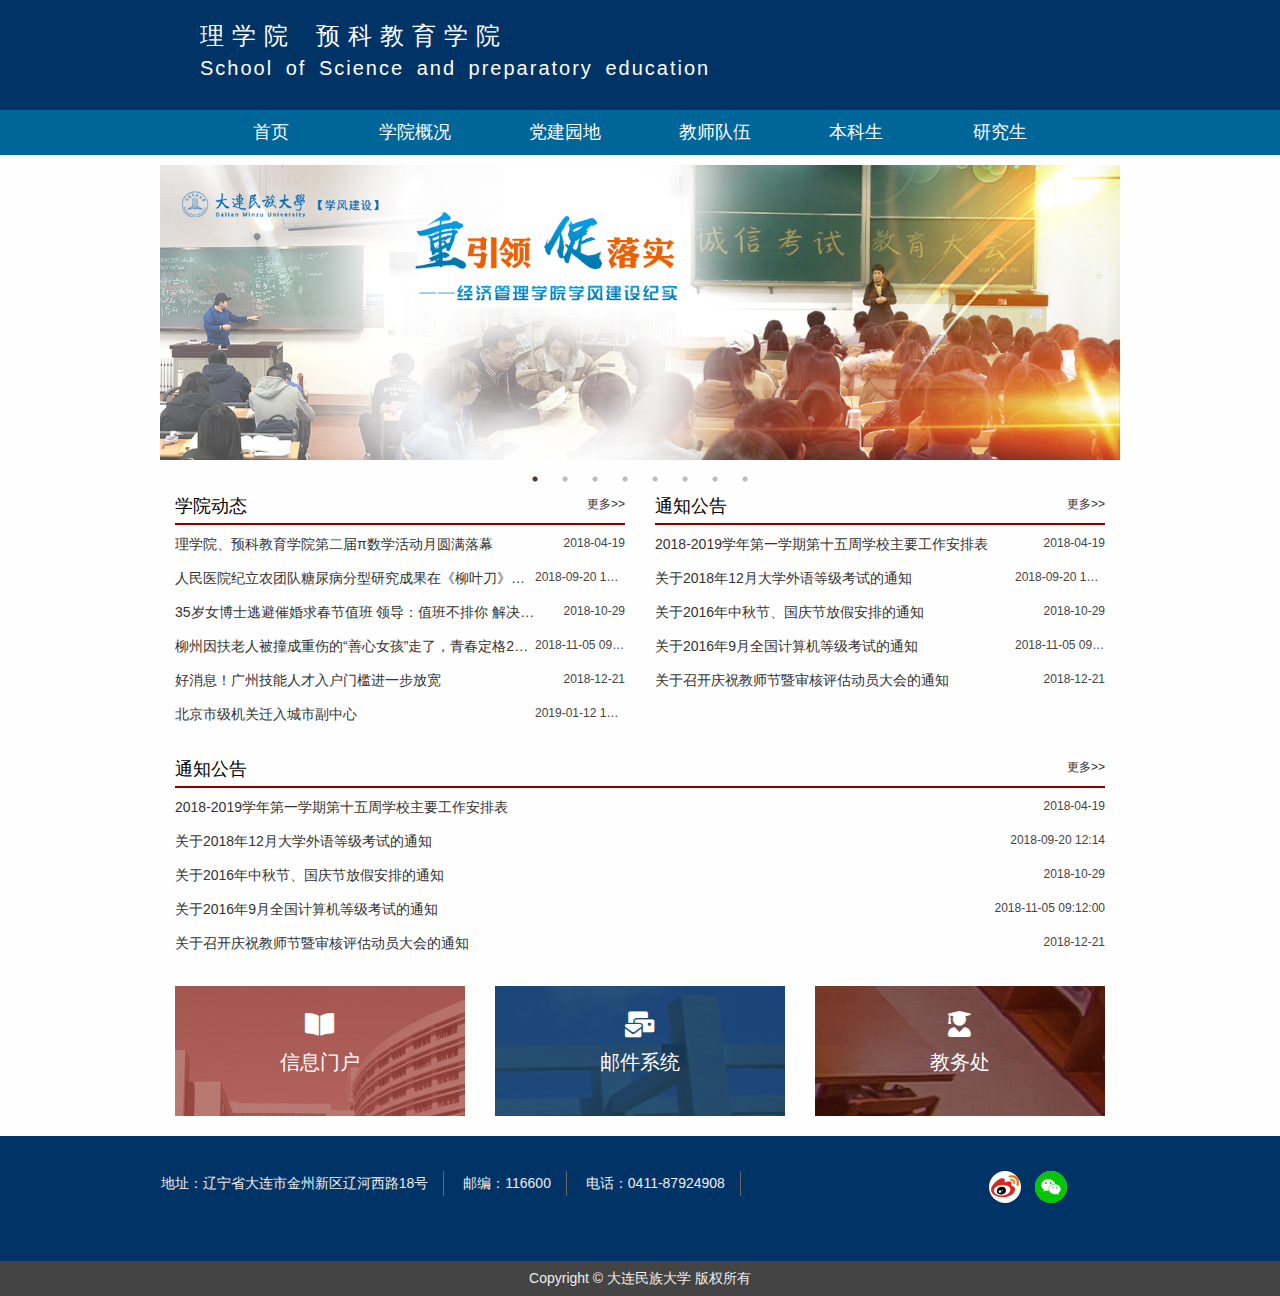
==== commit 6460dc6a: "基本完成，就差LOGOO" ====
--- a/index.html
+++ b/index.html
@@ -50,6 +50,24 @@
 		.nav-box .edu{
 			background-image: url("images/tmp/12.jpg");
 		}
+
+		/* 联系方式 */
+		.contact .contact-weibo,.contact-weixin{
+			display: inline-block;
+			margin-right: 10px;
+			width: 32px;
+			height: 32px;
+			background-color: #fff;
+			background-repeat: no-repeat;
+			border-radius: 100%;
+		}
+		.contact .contact-weixin{
+			background-image: url("images/contact_wx2.png");
+		}
+		.contact .contact-weibo{
+			background-image: url("images/contact_wb.png");
+		}
+
 	</style>
 </head>
 <body class="">
@@ -58,7 +76,7 @@
 		<div class="header">
 			<div class="banner">
 				<a class="logo" href="index.html">
-					<img src="images/logo.png">
+					<!--<img src="images/logo.gif">-->
 				</a>
 				<div class="main">
 					<div class="title">
@@ -102,15 +120,16 @@
 		</div><!-- /.header -->
 		<div class="main">
 
+			<!-- 图片墙 -->
 			<div class="image-wall">
-				<div><img src="images/tmp/1.jpg"> </div>
-				<div><img src="images/tmp/2.jpg"> </div>
-				<div><img src="images/tmp/3.jpg"> </div>
-				<div><img src="images/tmp/4.jpg"> </div>
-				<div><img src="images/tmp/5.jpg"> </div>
-				<div><img src="images/tmp/6.jpg"> </div>
-				<div><img src="images/tmp/7.jpg"> </div>
-				<div><img src="images/tmp/8.jpg"> </div>
+				<a href="##"><img src="images/tmp/1.jpg"></a>
+				<a href="##"><img src="images/tmp/2.jpg"></a>
+				<a href="##"><img src="images/tmp/3.jpg"></a>
+				<a href="##"><img src="images/tmp/4.jpg"></a>
+				<a href="##"><img src="images/tmp/5.jpg"></a>
+				<a href="##"><img src="images/tmp/6.jpg"></a>
+				<a href="##"><img src="images/tmp/7.jpg"></a>
+				<a href="##"><img src="images/tmp/8.jpg"></a>
 			</div>
 
 			<div class="cake">
@@ -241,16 +260,23 @@
 
 		</div><!-- /.main -->
 
-
 		<div class="footer">
-
-
+			<div class="contact cake">
+				<div class="c8" style="text-align: center;">
+					<p class="item">地址：辽宁省大连市金州新区辽河西路18号</p>
+					<p class="item">邮编：116600</p>
+					<p class="item">电话：0411-87924908</p>
+				</div>
+				<div class="c4">
+					<a title="点击访问官方微博" target="_blank" href="https://weibo.com/u/5691249220" class="contact-weibo"></a>
+					<div class="card" style="display: none;"><img src="images/wx_public.png"></div>
+					<a href="javascript:;" class="contact-weixin"></a>
+				</div>
+			</div>
+			<div class="copyright">
+				<p>Copyright © 大连民族大学  版权所有</p>
+			</div>
 		</div><!-- /.footer -->
-	</div>
-
-	<div>
-
-
 	</div>
 
 	<script type="text/javascript" src="js/jquery-1.12.4.js"></script>
--- a/css/main.css
+++ b/css/main.css
@@ -8,7 +8,7 @@
 body{
     margin: 0;
     font-family: "Microsoft Yahei", "Helvetica Neue", Helvetica, Arial, sans-serif;
-    background: #eee;
+    background: #fefefe;
 }
 * {
     box-sizing: border-box;
@@ -32,6 +32,35 @@
         width: 95%;
     }
 }
+
+/* footer */
+.wrapper>.footer{
+    background: var(--mc);
+    color: #eee;
+    font-size: 14px;
+    text-align: center;
+}
+.wrapper>.footer p{
+    margin: 0;
+    line-height: 1.8;
+}
+.wrapper>.footer .contact{
+    padding: 35px 50px;
+}
+.contact .item{
+    display: inline-block;
+    line-height: 1;
+    border-right: 1px solid #666;
+    padding: 0 15px;
+}
+.wrapper>.footer .copyright{
+    background: #444;
+    padding: 5px;
+}
+.copyright{
+    color: #eee;
+}
+
 
 .banner{
     position: relative;
@@ -152,11 +181,6 @@
     height: 150px;
 }
 
-/* footer */
-.wrapper>.footer{
-    min-height: 110px;
-    background: var(--mc);
-}
 .image-wall img{
     width: 100%;
 }
@@ -305,5 +329,3 @@
 }
 
 
-
-
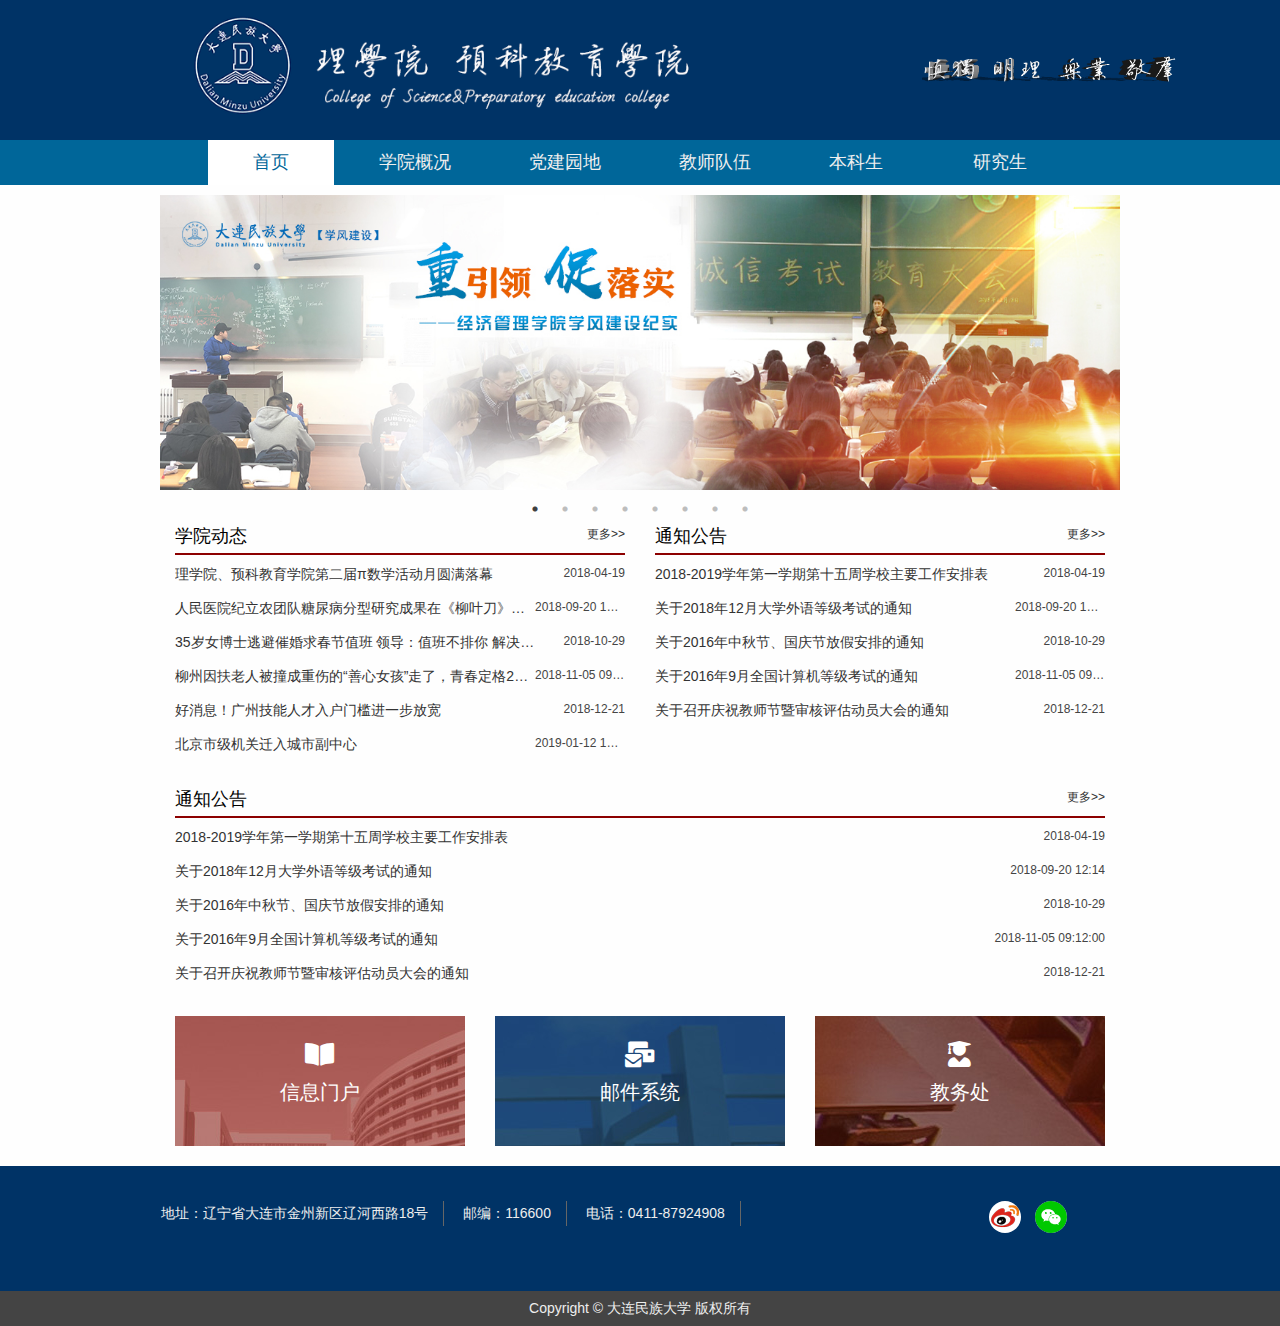
==== commit a87413fd: "顶部横幅设计完成" ====
--- a/index.html
+++ b/index.html
@@ -7,68 +7,9 @@
 	<link rel="stylesheet" type="text/css" href="slick/slick.css"/>
 	<link rel="stylesheet" type="text/css" href="slick/slick-theme.css"/>
 	<link rel="stylesheet" type="text/css" href="fontawesome-5.6.3-web/css/all.min.css"/>
+	<link rel="stylesheet" href="css/components.css">
 	<link rel="stylesheet" href="css/main.css">
 
-	<style type="text/css">
-		/* 快速导航 */
-		.nav-box .item{
-			height: 130px;
-			background: lightblue;
-		}
-		.nav-box .c3{
-			padding: 5px;
-		}
-		.nav-box a{
-			display: block;
-			height: 100%;
-			text-align: center;
-			line-height: 1;
-			text-decoration: none;
-			color: #fff;
-			font-size: 20px;
-			position: relative;
-			padding-top: 25px;
-		}
-		.nav-box a:hover{
-			text-decoration: none;
-			color: #fff;
-		}
-		.nav-box .fas{
-			display: block;
-			text-align: center;
-			font-size: 26px;
-		}
-		.nav-box .item p{
-			margin: 15px 0 0;
-		}
-		.nav-box .msg-portal{
-			background-image: url("images/tmp/10.jpg");
-		}
-		.nav-box .mail-sys{
-			background-image: url("images/tmp/11.jpg");
-		}
-		.nav-box .edu{
-			background-image: url("images/tmp/12.jpg");
-		}
-
-		/* 联系方式 */
-		.contact .contact-weibo,.contact-weixin{
-			display: inline-block;
-			margin-right: 10px;
-			width: 32px;
-			height: 32px;
-			background-color: #fff;
-			background-repeat: no-repeat;
-			border-radius: 100%;
-		}
-		.contact .contact-weixin{
-			background-image: url("images/contact_wx2.png");
-		}
-		.contact .contact-weibo{
-			background-image: url("images/contact_wb.png");
-		}
-
-	</style>
 </head>
 <body class="">
 
@@ -76,18 +17,12 @@
 		<div class="header">
 			<div class="banner">
 				<a class="logo" href="index.html">
-					<!--<img src="images/logo.gif">-->
+					<img src="images/logo.png">
 				</a>
-				<div class="main">
-					<div class="title">
-						<div class="zh">理学院 预科教育学院</div>
-						<div class="en">School of Science and preparatory education</div>
-					</div>
-				</div>
 			</div><!-- /.banner -->
 			<div class="nav-bar">
 				<ul class="nav">
-					<li><a class="nav-link" href="index.html">首页</a></li>
+					<li class="active"><a class="nav-link" href="index.html">首页</a></li>
 					<li><a class="nav-link" href="index.html">学院概况</a></li>
 					<li>
 						<a class="nav-link" href="index.html">党建园地</a>
--- a/css/components.css
+++ b/css/components.css
@@ -0,0 +1,142 @@
+/* 栅栏布局 */
+.cake{
+    margin-bottom: 15px;
+}
+.cake::before{
+    content: ' ';
+    display: table;
+    visibility: hidden;
+}
+.cake::after{
+    content: ' ';
+    display: table;
+    visibility: hidden;
+    clear: both;
+}
+.cake .c1, .c2, .c3, .c4, .c5, .c6, .c7, .c8, .c9, .c10, .c11, .c12, .chalf{
+    position: relative;
+    float: left;
+    min-height: 1px;
+    padding: 0 15px;
+    width: 100%;
+    margin-bottom: 5px;
+}
+@media (min-width: 998px) {
+    .cake .chalf{
+        width: 50%;
+    }
+    .cake .c1{
+        width: 8.33333333%;
+    }
+    .cake .c2{
+        width: 16.66666667%;
+    }
+    .cake .c3{
+        width: 25%;
+    }
+    .cake .c4{
+        width: 33.33333333%;
+    }
+    .cake .c5{
+        width: 41.66666667%;
+    }
+    .cake .c6{
+        width: 50%;
+    }
+    .cake .c7{
+        width: 58.33333333%;
+    }
+    .cake .c8{
+        width: 66.66666667%;
+    }
+    .cake .c9{
+        width: 75%;
+    }
+    .cake .c10{
+        width: 83.33333333%;
+    }
+    .cake .c11{
+        width: 91.66666667%;
+    }
+    .cake .c12{
+        width: 100%;
+    }
+}
+
+/* box */
+.box{
+
+}
+.box>.header{
+    position: relative;
+    margin-bottom: 8px;
+    padding-bottom: 5px;
+    border-bottom: 2px solid #8c0000;;
+}
+.box>.header>h1,h2,h3,h4,h5,h6{
+    font-weight: 500;
+    font-size: 18px;
+    margin: 0;
+    padding: 0;
+}
+.box>.header>.opts{
+    position: absolute;
+    right: 0;
+    top: 0;
+}
+.opts a{
+    text-decoration: none;
+    color: #333;
+    font-size: 12px;
+}
+.opts a:hover{
+    text-decoration: none;
+    color: #000;
+}
+.opts a:visited{
+    text-decoration: none;
+    color: #333;
+}
+.box .links{
+    margin: 0;
+    padding: 0;
+    list-style: none;
+    position: relative;
+}
+.box .links>li{
+    display: block;
+    position: relative;
+    list-style: none;
+    margin-bottom: 10px;
+    padding: 3px 0;
+}
+.box .links>li::after{
+    content: ' ';
+    display: table;
+    clear: both;
+    visibility: hidden;
+}
+.box .links>li>a{
+    display: block;
+    width: 80%;
+    float: left;
+    text-decoration: none;
+    color: #333;
+    font-size: 14px;
+    white-space: nowrap;
+    overflow: hidden;
+    -ms-text-overflow: ellipsis;
+    text-overflow: ellipsis;
+}
+.links>li .time{
+    display: block;
+    width: 20%;
+    float: left;
+    text-align: right;
+    font-size: 12px;
+    color: #444;
+    white-space: nowrap;
+    overflow: hidden;
+    -ms-text-overflow: ellipsis;
+    text-overflow: ellipsis;
+}--- a/css/main.css
+++ b/css/main.css
@@ -1,5 +1,5 @@
 :root{
-    --banner_hei: 110px;
+    --banner_hei: 140px;
     --mc: #003366;
     --sc: #006699;
 }
@@ -32,44 +32,38 @@
         width: 95%;
     }
 }
-
-/* footer */
 .wrapper>.footer{
     background: var(--mc);
     color: #eee;
     font-size: 14px;
     text-align: center;
 }
-.wrapper>.footer p{
-    margin: 0;
-    line-height: 1.8;
-}
-.wrapper>.footer .contact{
-    padding: 35px 50px;
-}
-.contact .item{
-    display: inline-block;
-    line-height: 1;
-    border-right: 1px solid #666;
-    padding: 0 15px;
-}
-.wrapper>.footer .copyright{
-    background: #444;
-    padding: 5px;
-}
-.copyright{
-    color: #eee;
-}
-
-
+
+/* 顶部横幅 */
 .banner{
     position: relative;
     height: var(--banner_hei);
-    background: var(--mc);
+    background-color: var(--mc);
+    background-image: url("../images/banner_bg.png");
+    background-repeat: no-repeat;
+    background-position: 90% center;
+    -webkit-background-size: 20%;
+    background-size: 20%;
+}
+@media (max-width: 992px){
+    .banner{
+        background-image: none;
+    }
 }
 .banner .logo{
-    display: block;
     position: absolute;
+    display: block;
+    left: 15%;
+    top: 15px;
+}
+.banner .logo img{
+    height: 100%;
+    width: 500px;
 }
 .banner>.main{
     display: inline-block;
@@ -94,7 +88,7 @@
     font-size: 20px;
 }
 
-/* nav bar */
+/* 导航栏 */
 .nav-link{
     white-space: nowrap;
     display: block;
@@ -130,7 +124,19 @@
     text-align: center;
     max-width: 150px;
     vertical-align: middle;
-}
+    color: #fff;
+}
+ul.nav>li.active{
+    background: #fff;
+}
+ul.nav>li>.nav-link{
+    padding: 5px 45px;
+    color: #efefef;
+}
+ul.nav>li.active>.nav-link{
+    color: var(--sc);
+}
+
 .menus{
     display: none;
     padding: 0;
@@ -165,10 +171,6 @@
 .menus>li:hover a{
     color: #fff;
 }
-ul.nav>li>.nav-link{
-    color: #fff;
-    padding: 5px 45px;
-}
 ul.nav>li:hover{
     background: #fff;
 }
@@ -176,156 +178,83 @@
     color: var(--sc);
 }
 
-.logo>img{
-    width: 150px;
-    height: 150px;
-}
-
+/* 底部 */
+.wrapper>.footer p{
+    margin: 0;
+    line-height: 1.8;
+}
+.wrapper>.footer .contact{
+    padding: 35px 50px;
+}
+.contact .item{
+    display: inline-block;
+    line-height: 1;
+    border-right: 1px solid #666;
+    padding: 0 15px;
+}
+.wrapper>.footer .copyright{
+    background: #444;
+    padding: 5px;
+}
+.copyright{
+    color: #eee;
+}
+
+/* 快速导航 */
+.nav-box .item{
+    height: 130px;
+    background: lightblue;
+}
+.nav-box a{
+    display: block;
+    height: 100%;
+    text-align: center;
+    line-height: 1;
+    text-decoration: none;
+    color: #fff;
+    font-size: 20px;
+    position: relative;
+    padding-top: 25px;
+}
+.nav-box a:hover{
+    text-decoration: none;
+    color: #fff;
+}
+.nav-box .fas{
+    display: block;
+    text-align: center;
+    font-size: 26px;
+}
+.nav-box .item p{
+    margin: 15px 0 0;
+}
+.nav-box .msg-portal{
+    background-image: url("../images/tmp/10.jpg");
+}
+.nav-box .mail-sys{
+    background-image: url("../images/tmp/11.jpg");
+}
+.nav-box .edu{
+    background-image: url("../images/tmp/12.jpg");
+}
+
+/* 联系方式 */
+.contact .contact-weibo,.contact-weixin{
+    display: inline-block;
+    margin-right: 10px;
+    width: 32px;
+    height: 32px;
+    background-color: #fff;
+    background-repeat: no-repeat;
+    border-radius: 100%;
+}
+.contact .contact-weixin{
+    background-image: url("../images/contact_wx2.png");
+}
+.contact .contact-weibo{
+    background-image: url("../images/contact_wb.png");
+}
+/* 图片墙 */
 .image-wall img{
     width: 100%;
-}
-
-/* box */
-.box{
-
-}
-.box>.header{
-    position: relative;
-    margin-bottom: 8px;
-    padding-bottom: 5px;
-    border-bottom: 2px solid #8c0000;;
-}
-.box>.header>h1,h2,h3,h4,h5,h6{
-    font-weight: 500;
-    font-size: 18px;
-    margin: 0;
-    padding: 0;
-}
-.box>.header>.opts{
-    position: absolute;
-    right: 0;
-    top: 0;
-}
-.opts a{
-    text-decoration: none;
-    color: #333;
-    font-size: 12px;
-}
-.opts a:hover{
-    text-decoration: none;
-    color: #000;
-}
-.opts a:visited{
-    text-decoration: none;
-    color: #333;
-}
-.box .links{
-    margin: 0;
-    padding: 0;
-    list-style: none;
-    position: relative;
-}
-.box .links>li{
-    display: block;
-    position: relative;
-    list-style: none;
-    margin-bottom: 10px;
-    padding: 3px 0;
-}
-.box .links>li::after{
-    content: ' ';
-    display: table;
-    clear: both;
-    visibility: hidden;
-}
-.box .links>li>a{
-    display: block;
-    width: 80%;
-    float: left;
-    text-decoration: none;
-    color: #333;
-    font-size: 14px;
-    white-space: nowrap;
-    overflow: hidden;
-    -ms-text-overflow: ellipsis;
-    text-overflow: ellipsis;
-}
-.links>li .time{
-    display: block;
-    width: 20%;
-    float: left;
-    text-align: right;
-    font-size: 12px;
-    color: #444;
-    white-space: nowrap;
-    overflow: hidden;
-    -ms-text-overflow: ellipsis;
-    text-overflow: ellipsis;
-}
-
-/* 栅栏布局 */
-.cake{
-    margin-bottom: 15px;
-}
-.cake::before{
-    content: ' ';
-    display: table;
-    visibility: hidden;
-}
-.cake::after{
-    content: ' ';
-    display: table;
-    visibility: hidden;
-    clear: both;
-}
-.cake .c1, .c2, .c3, .c4, .c5, .c6, .c7, .c8, .c9, .c10, .c11, .c12, .chalf{
-    position: relative;
-    float: left;
-    min-height: 1px;
-    padding: 0 15px;
-    width: 100%;
-    margin-bottom: 5px;
-}
-@media (min-width: 998px) {
-    .cake .chalf{
-        width: 50%;
-    }
-    .cake .c1{
-        width: 8.33333333%;
-    }
-    .cake .c2{
-        width: 16.66666667%;
-    }
-    .cake .c3{
-        width: 25%;
-    }
-    .cake .c4{
-        width: 33.33333333%;
-    }
-    .cake .c5{
-        width: 41.66666667%;
-    }
-    .cake .c6{
-        width: 50%;
-    }
-    .cake .c7{
-        width: 58.33333333%;
-    }
-    .cake .c8{
-        width: 66.66666667%;
-    }
-    .cake .c9{
-        width: 75%;
-    }
-    .cake .c10{
-        width: 83.33333333%;
-    }
-    .cake .c11{
-        width: 91.66666667%;
-    }
-    .cake .c12{
-        width: 100%;
-    }
-}
-
-
+}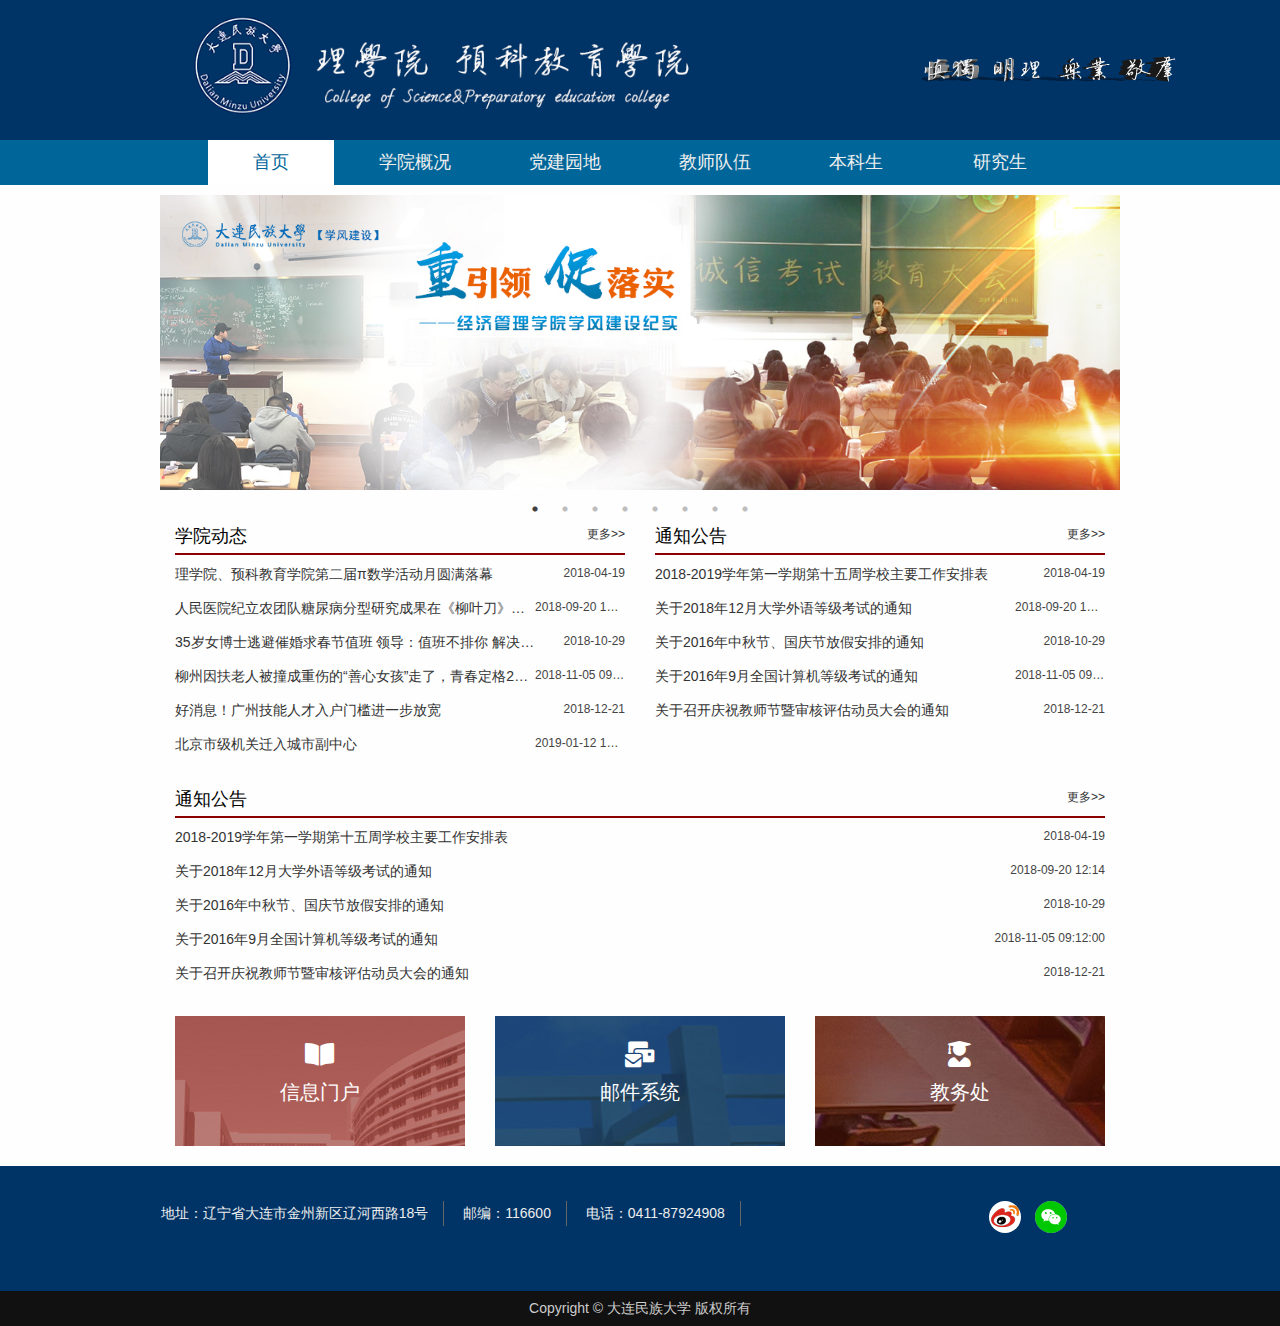
==== commit a2647ef0: "公众号hover效果" ====
--- a/index.html
+++ b/index.html
@@ -9,9 +9,8 @@
 	<link rel="stylesheet" type="text/css" href="fontawesome-5.6.3-web/css/all.min.css"/>
 	<link rel="stylesheet" href="css/components.css">
 	<link rel="stylesheet" href="css/main.css">
-
 </head>
-<body class="">
+<body>
 
 	<div class="wrapper">
 		<div class="header">
@@ -50,8 +49,6 @@
 			</div><!-- /.nav-bar -->
 
 
-
-
 		</div><!-- /.header -->
 		<div class="main">
 
@@ -202,10 +199,10 @@
 					<p class="item">邮编：116600</p>
 					<p class="item">电话：0411-87924908</p>
 				</div>
-				<div class="c4">
+				<div class="c4" style="position: relative;">
 					<a title="点击访问官方微博" target="_blank" href="https://weibo.com/u/5691249220" class="contact-weibo"></a>
-					<div class="card" style="display: none;"><img src="images/wx_public.png"></div>
-					<a href="javascript:;" class="contact-weixin"></a>
+					<div id="publicQrCode" style="display: none; position: absolute; bottom: 120%; width: 100%; text-align: center;"><img src="images/wx_public.png"></div>
+					<a id="wxPublic" href="javascript:;" class="contact-weixin"></a>
 				</div>
 			</div>
 			<div class="copyright">
@@ -233,6 +230,11 @@
             centerPadding: '60px',
             focusOnSelect: true,
         });
+
+        $('#wxPublic').on({
+		        mouseenter: function(){ $('#publicQrCode').fadeIn(300); },
+		        mouseleave: function(){ $('#publicQrCode').fadeOut(1000); }
+        });
 		});
 	</script>
 </body>
--- a/css/components.css
+++ b/css/components.css
@@ -65,7 +65,6 @@
 
 /* box */
 .box{
-
 }
 .box>.header{
     position: relative;
@@ -139,4 +138,9 @@
     overflow: hidden;
     -ms-text-overflow: ellipsis;
     text-overflow: ellipsis;
+}
+
+/* 卡片 */
+.card{
+    background: #efefef;
 }--- a/css/main.css
+++ b/css/main.css
@@ -193,11 +193,11 @@
     padding: 0 15px;
 }
 .wrapper>.footer .copyright{
-    background: #444;
+    background: #111;
     padding: 5px;
 }
 .copyright{
-    color: #eee;
+    color: #ccc;
 }
 
 /* 快速导航 */
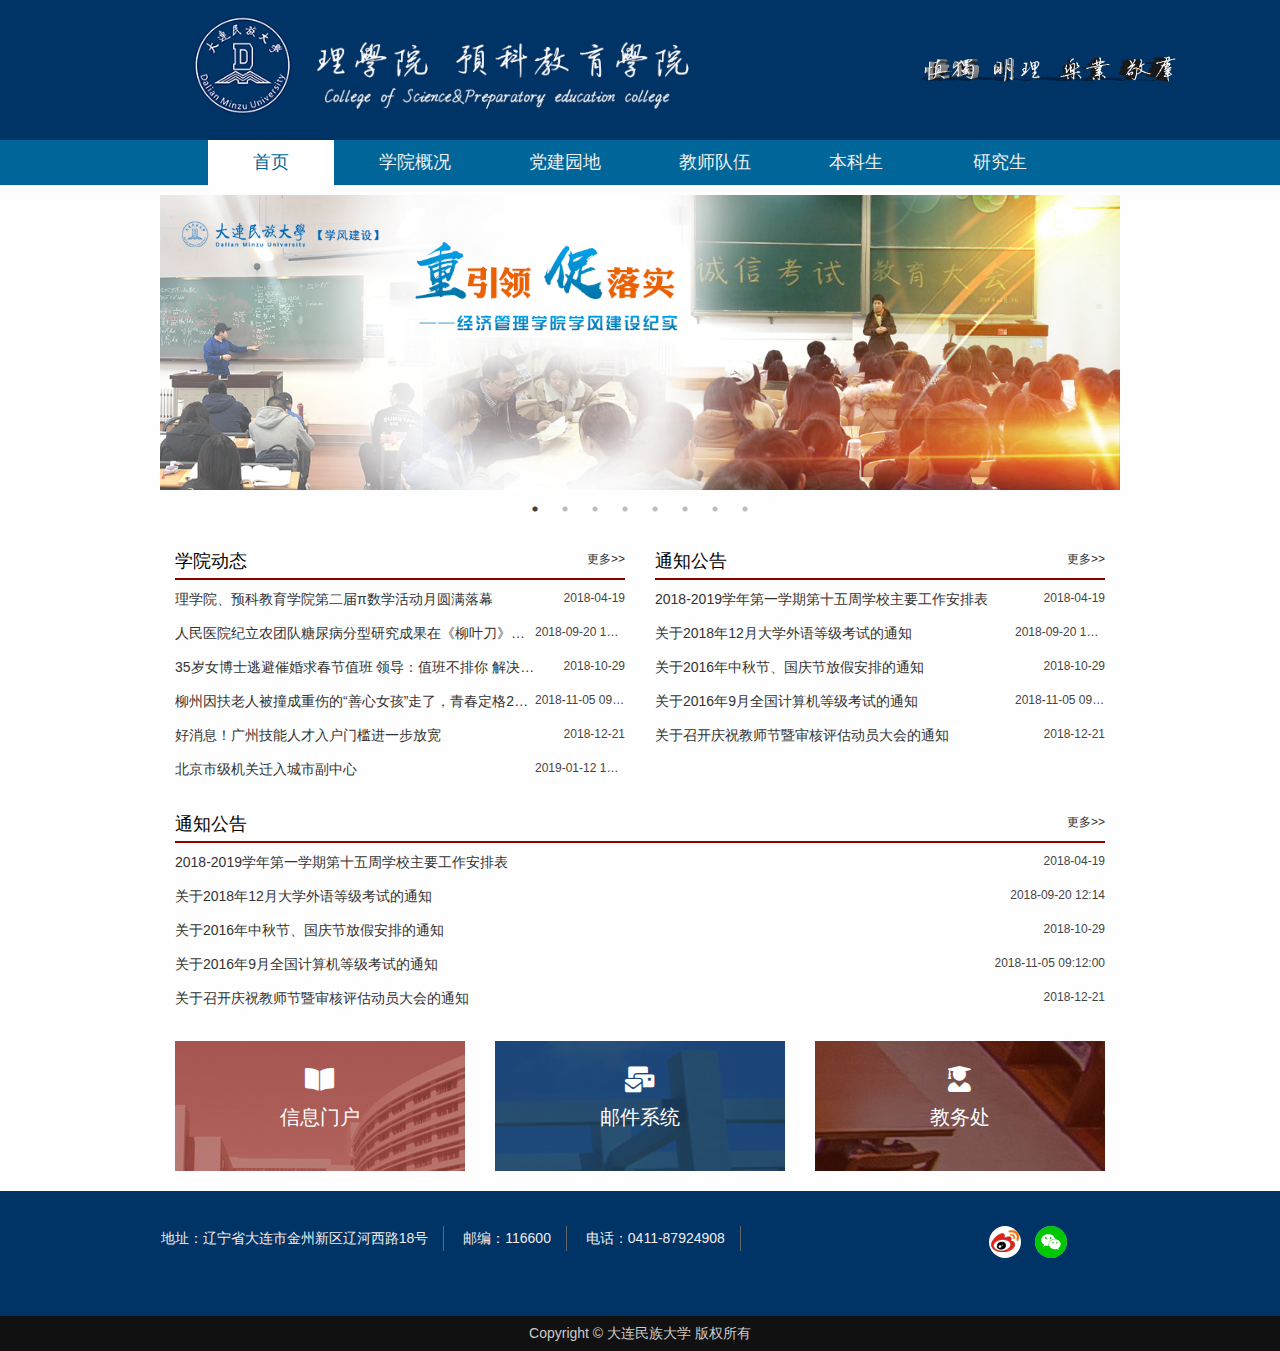
==== commit 48f43f9f: "修改" ====
--- a/index.html
+++ b/index.html
@@ -64,7 +64,7 @@
 				<a href="##"><img src="images/tmp/8.jpg"></a>
 			</div>
 
-			<div class="cake">
+			<div class="cake" style="margin-top: 55px;">
 				<div class="chalf">
 					<div class="box">
 						<div class="header">
